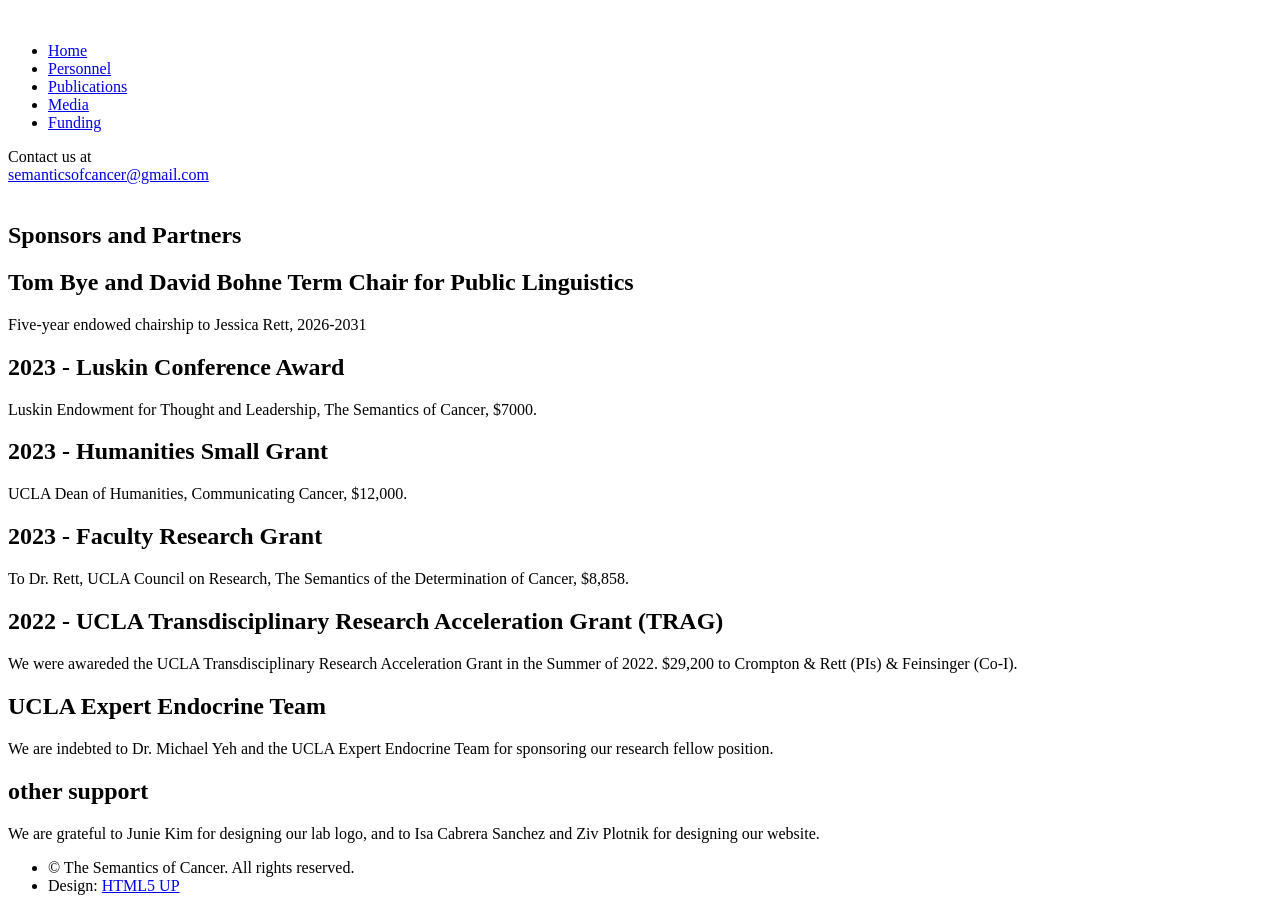
==== funding.html @ f83a702d "Add files via upload" ====
<!DOCTYPE HTML>
<!--
	Read Only by HTML5 UP
	html5up.net | @ajlkn
	Free for personal and commercial use under the CCA 3.0 license (html5up.net/license)
-->
<html>
	<head>
		<title>Semantics of Cancer</title>
		<meta charset="utf-8" />
		<meta name="viewport" content="width=device-width, initial-scale=1, user-scalable=no" />
		<link rel="stylesheet" href="assets/css/main.css" />
	</head>
	<body class="is-preload">

		<!-- Header -->
			<section id="header">
				<header>
					<span class="image avatar"><img src="images/logo.png" alt="" /></span>

				</header>
				<nav id="nav">
					<ul>
						<li><a href="index.html">Home</a></li>
<li><a href="personnel.html">Personnel</a></li>
<li><a href="subprojects.html">Publications</a></li>
<li><a href="media.html">Media</a></li>
<li><a href="funding.html">Funding</a></li>
					</ul>
				</nav>
<footer>
				Contact us at <br>
					<a class="button button-primary" href="mailto:semanticsofcancer@gmail.com">semanticsofcancer@gmail.com</a>
				</footer>
			</section>

		<!-- Wrapper -->
			<div id="wrapper">

				<!-- Main -->
					<div id="main">

						<!-- One -->
							<section id="one">
								<div class="image main" data-position="center">
									<img src="images/Banner.png" alt="" />
								</div>
								<div class="container">
									<header class="major">
										<h2>Sponsors and Partners</h2>

									</header>
<h1>Tom Bye and David Bohne Term Chair for Public Linguistics</h1>
<p>Five-year endowed chairship to Jessica Rett, 2026-2031</p>

<div class="content"><h1>2023 - Luskin Conference Award</h1>

<p>Luskin Endowment for Thought and Leadership, The Semantics of Cancer, $7000.</p>

<h1>2023 - Humanities Small Grant</h1>

<p>UCLA Dean of Humanities, Communicating Cancer, $12,000.</p>

<h1>2023 - Faculty Research Grant</h1>

<p>To Dr. Rett, UCLA Council on Research, The Semantics of the Determination of Cancer, $8,858.</p>

<h1>2022 - UCLA Transdisciplinary Research Acceleration Grant (TRAG)</h1>

<p>We were awareded the UCLA Transdisciplinary Research Acceleration Grant in the Summer of 2022. $29,200 to Crompton &amp; Rett (PIs) &amp; Feinsinger (Co-I).</p>

<h1>UCLA Expert Endocrine Team</h1>

<p>We are indebted to Dr. Michael Yeh and the UCLA Expert Endocrine Team for sponsoring our research fellow position.</p>

<h1>other support</h1>

<p>We are grateful to Junie Kim for designing our lab logo, and to Isa Cabrera Sanchez and Ziv Plotnik for designing our website.</p>
</div>
								</div>

							</section>


						<!-- Five -->
						<!--
							<section id="five">
								<div class="container">
									<h3>Elements</h3>

									<section>
										<h4>Text</h4>
										<p>This is <b>bold</b> and this is <strong>strong</strong>. This is <i>italic</i> and this is <em>emphasized</em>.
										This is <sup>superscript</sup> text and this is <sub>subscript</sub> text.
										This is <u>underlined</u> and this is code: <code>for (;;) { ... }</code>. Finally, <a href="#">this is a link</a>.</p>
										<hr />
										<header>
											<h4>Heading with a Subtitle</h4>
											<p>Lorem ipsum dolor sit amet nullam id egestas urna aliquam</p>
										</header>
										<p>Nunc lacinia ante nunc ac lobortis. Interdum adipiscing gravida odio porttitor sem non mi integer non faucibus ornare mi ut ante amet placerat aliquet. Volutpat eu sed ante lacinia sapien lorem accumsan varius montes viverra nibh in adipiscing blandit tempus accumsan.</p>
										<header>
											<h5>Heading with a Subtitle</h5>
											<p>Lorem ipsum dolor sit amet nullam id egestas urna aliquam</p>
										</header>
										<p>Nunc lacinia ante nunc ac lobortis. Interdum adipiscing gravida odio porttitor sem non mi integer non faucibus ornare mi ut ante amet placerat aliquet. Volutpat eu sed ante lacinia sapien lorem accumsan varius montes viverra nibh in adipiscing blandit tempus accumsan.</p>
										<hr />
										<h2>Heading Level 2</h2>
										<h3>Heading Level 3</h3>
										<h4>Heading Level 4</h4>
										<h5>Heading Level 5</h5>
										<h6>Heading Level 6</h6>
										<hr />
										<h5>Blockquote</h5>
										<blockquote>Fringilla nisl. Donec accumsan interdum nisi, quis tincidunt felis sagittis eget tempus euismod. Vestibulum ante ipsum primis in faucibus vestibulum. Blandit adipiscing eu felis iaculis volutpat ac adipiscing accumsan faucibus. Vestibulum ante ipsum primis in faucibus lorem ipsum dolor sit amet nullam adipiscing eu felis.</blockquote>
										<h5>Preformatted</h5>
										<pre><code>i = 0;

while (!deck.isInOrder()) {
    print 'Iteration ' + i;
    deck.shuffle();
    i++;
}

print 'It took ' + i + ' iterations to sort the deck.';</code></pre>
									</section>

									<section>
										<h4>Lists</h4>
										<div class="row">
											<div class="col-6 col-12-xsmall">
												<h5>Unordered</h5>
												<ul>
													<li>Dolor pulvinar etiam magna etiam.</li>
													<li>Sagittis adipiscing lorem eleifend.</li>
													<li>Felis enim feugiat dolore viverra.</li>
												</ul>
												<h5>Alternate</h5>
												<ul class="alt">
													<li>Dolor pulvinar etiam magna etiam.</li>
													<li>Sagittis adipiscing lorem eleifend.</li>
													<li>Felis enim feugiat dolore viverra.</li>
												</ul>
											</div>
											<div class="col-6 col-12-xsmall">
												<h5>Ordered</h5>
												<ol>
													<li>Dolor pulvinar etiam magna etiam.</li>
													<li>Etiam vel felis at lorem sed viverra.</li>
													<li>Felis enim feugiat dolore viverra.</li>
													<li>Dolor pulvinar etiam magna etiam.</li>
													<li>Etiam vel felis at lorem sed viverra.</li>
													<li>Felis enim feugiat dolore viverra.</li>
												</ol>
												<h5>Icons</h5>
												<ul class="icons">
													<li><a href="#" class="icon brands fa-twitter"><span class="label">Twitter</span></a></li>
													<li><a href="#" class="icon brands fa-facebook-f"><span class="label">Facebook</span></a></li>
													<li><a href="#" class="icon brands fa-instagram"><span class="label">Instagram</span></a></li>
													<li><a href="#" class="icon brands fa-github"><span class="label">Github</span></a></li>
													<li><a href="#" class="icon brands fa-dribbble"><span class="label">Dribbble</span></a></li>
													<li><a href="#" class="icon brands fa-tumblr"><span class="label">Tumblr</span></a></li>
												</ul>
											</div>
										</div>
										<h5>Actions</h5>
										<ul class="actions">
											<li><a href="#" class="button primary">Default</a></li>
											<li><a href="#" class="button">Default</a></li>
											<li><a href="#" class="button alt">Default</a></li>
										</ul>
										<ul class="actions small">
											<li><a href="#" class="button primary small">Small</a></li>
											<li><a href="#" class="button small">Small</a></li>
											<li><a href="#" class="button alt small">Small</a></li>
										</ul>
										<div class="row">
											<div class="col-3 col-6-medium col-12-xsmall">
												<ul class="actions stacked">
													<li><a href="#" class="button primary">Default</a></li>
													<li><a href="#" class="button">Default</a></li>
													<li><a href="#" class="button alt">Default</a></li>
												</ul>
											</div>
											<div class="col-3 col-6 col-12-xsmall">
												<ul class="actions stacked">
													<li><a href="#" class="button primary small">Small</a></li>
													<li><a href="#" class="button small">Small</a></li>
													<li><a href="#" class="button alt small">Small</a></li>
												</ul>
											</div>
											<div class="col-3 col-6-medium col-12-xsmall">
												<ul class="actions stacked">
													<li><a href="#" class="button primary fit">Default</a></li>
													<li><a href="#" class="button fit">Default</a></li>
													<li><a href="#" class="button alt fit">Default</a></li>
												</ul>
											</div>
											<div class="col-3 col-6-medium col-12-xsmall">
												<ul class="actions stacked">
													<li><a href="#" class="button primary small fit">Small</a></li>
													<li><a href="#" class="button small fit">Small</a></li>
													<li><a href="#" class="button alt small fit">Small</a></li>
												</ul>
											</div>
										</div>
									</section>

									<section>
										<h4>Table</h4>
										<h5>Default</h5>
										<div class="table-wrapper">
											<table>
												<thead>
													<tr>
														<th>Name</th>
														<th>Description</th>
														<th>Price</th>
													</tr>
												</thead>
												<tbody>
													<tr>
														<td>Item One</td>
														<td>Ante turpis integer aliquet porttitor.</td>
														<td>29.99</td>
													</tr>
													<tr>
														<td>Item Two</td>
														<td>Vis ac commodo adipiscing arcu aliquet.</td>
														<td>19.99</td>
													</tr>
													<tr>
														<td>Item Three</td>
														<td> Morbi faucibus arcu accumsan lorem.</td>
														<td>29.99</td>
													</tr>
													<tr>
														<td>Item Four</td>
														<td>Vitae integer tempus condimentum.</td>
														<td>19.99</td>
													</tr>
													<tr>
														<td>Item Five</td>
														<td>Ante turpis integer aliquet porttitor.</td>
														<td>29.99</td>
													</tr>
												</tbody>
												<tfoot>
													<tr>
														<td colspan="2"></td>
														<td>100.00</td>
													</tr>
												</tfoot>
											</table>
										</div>

										<h5>Alternate</h5>
										<div class="table-wrapper">
											<table class="alt">
												<thead>
													<tr>
														<th>Name</th>
														<th>Description</th>
														<th>Price</th>
													</tr>
												</thead>
												<tbody>
													<tr>
														<td>Item One</td>
														<td>Ante turpis integer aliquet porttitor.</td>
														<td>29.99</td>
													</tr>
													<tr>
														<td>Item Two</td>
														<td>Vis ac commodo adipiscing arcu aliquet.</td>
														<td>19.99</td>
													</tr>
													<tr>
														<td>Item Three</td>
														<td> Morbi faucibus arcu accumsan lorem.</td>
														<td>29.99</td>
													</tr>
													<tr>
														<td>Item Four</td>
														<td>Vitae integer tempus condimentum.</td>
														<td>19.99</td>
													</tr>
													<tr>
														<td>Item Five</td>
														<td>Ante turpis integer aliquet porttitor.</td>
														<td>29.99</td>
													</tr>
												</tbody>
												<tfoot>
													<tr>
														<td colspan="2"></td>
														<td>100.00</td>
													</tr>
												</tfoot>
											</table>
										</div>
									</section>

									<section>
										<h4>Buttons</h4>
										<ul class="actions">
											<li><a href="#" class="button primary">Primary</a></li>
											<li><a href="#" class="button">Default</a></li>
											<li><a href="#" class="button alt">Alternate</a></li>
										</ul>
										<ul class="actions">
											<li><a href="#" class="button primary large">Large</a></li>
											<li><a href="#" class="button">Default</a></li>
											<li><a href="#" class="button alt small">Small</a></li>
										</ul>
										<ul class="actions fit">
											<li><a href="#" class="button primary fit">Fit</a></li>
											<li><a href="#" class="button fit">Fit</a></li>
											<li><a href="#" class="button alt fit">Fit</a></li>
										</ul>
										<ul class="actions fit small">
											<li><a href="#" class="button primary fit small">Fit + Small</a></li>
											<li><a href="#" class="button fit small">Fit + Small</a></li>
											<li><a href="#" class="button alt fit small">Fit + Small</a></li>
										</ul>
										<ul class="actions">
											<li><a href="#" class="button primary icon solid fa-download">Icon</a></li>
											<li><a href="#" class="button icon solid fa-download">Icon</a></li>
											<li><a href="#" class="button alt icon solid fa-check">Icon</a></li>
										</ul>
										<ul class="actions">
											<li><span class="button primary disabled">Primary</span></li>
											<li><span class="button disabled">Default</span></li>
											<li><span class="button alt disabled">Alternate</span></li>
										</ul>
									</section>

									<section>
										<h4>Form</h4>
										<form method="post" action="#">
											<div class="row gtr-uniform">
												<div class="col-6 col-12-xsmall">
													<input type="text" name="demo-name" id="demo-name" value="" placeholder="Name" />
												</div>
												<div class="col-6 col-12-xsmall">
													<input type="email" name="demo-email" id="demo-email" value="" placeholder="Email" />
												</div>
												<div class="col-12">
													<select name="demo-category" id="demo-category">
														<option value="">- Category -</option>
														<option value="1">Manufacturing</option>
														<option value="1">Shipping</option>
														<option value="1">Administration</option>
														<option value="1">Human Resources</option>
													</select>
												</div>
												<div class="col-4 col-12-medium">
													<input type="radio" id="demo-priority-low" name="demo-priority" checked>
													<label for="demo-priority-low">Low Priority</label>
												</div>
												<div class="col-4 col-12-medium">
													<input type="radio" id="demo-priority-normal" name="demo-priority">
													<label for="demo-priority-normal">Normal Priority</label>
												</div>
												<div class="col-4 col-12-medium">
													<input type="radio" id="demo-priority-high" name="demo-priority">
													<label for="demo-priority-high">High Priority</label>
												</div>
												<div class="col-6 col-12-medium">
													<input type="checkbox" id="demo-copy" name="demo-copy">
													<label for="demo-copy">Email me a copy of this message</label>
												</div>
												<div class="col-6 col-12-medium">
													<input type="checkbox" id="demo-human" name="demo-human" checked>
													<label for="demo-human">I am a human and not a robot</label>
												</div>
												<div class="col-12">
													<textarea name="demo-message" id="demo-message" placeholder="Enter your message" rows="6"></textarea>
												</div>
												<div class="col-12">
													<ul class="actions">
														<li><input type="submit" value="Send Message" /></li>
														<li><input type="reset" value="Reset" class="alt" /></li>
													</ul>
												</div>
											</div>
										</form>
									</section>

									<section>
										<h4>Image</h4>
										<h5>Fit</h5>
										<span class="image fit"><img src="images/banner.jpg" alt="" /></span>
										<div class="box alt">
											<div class="row gtr-50 gtr-uniform">
												<div class="col-4"><span class="image fit"><img src="images/pic01.jpg" alt="" /></span></div>
												<div class="col-4"><span class="image fit"><img src="images/pic02.jpg" alt="" /></span></div>
												<div class="col-4"><span class="image fit"><img src="images/pic03.jpg" alt="" /></span></div>
												<div class="col-4"><span class="image fit"><img src="images/pic02.jpg" alt="" /></span></div>
												<div class="col-4"><span class="image fit"><img src="images/pic03.jpg" alt="" /></span></div>
												<div class="col-4"><span class="image fit"><img src="images/pic01.jpg" alt="" /></span></div>
												<div class="col-4"><span class="image fit"><img src="images/pic03.jpg" alt="" /></span></div>
												<div class="col-4"><span class="image fit"><img src="images/pic01.jpg" alt="" /></span></div>
												<div class="col-4"><span class="image fit"><img src="images/pic02.jpg" alt="" /></span></div>
											</div>
										</div>
										<h5>Left &amp; Right</h5>
										<p><span class="image left"><img src="images/avatar.jpg" alt="" /></span>Fringilla nisl. Donec accumsan interdum nisi, quis tincidunt felis sagittis eget. tempus euismod. Vestibulum ante ipsum primis in faucibus vestibulum. Blandit adipiscing eu felis iaculis volutpat ac adipiscing accumsan eu faucibus. Integer ac pellentesque praesent tincidunt felis sagittis eget. tempus euismod. Vestibulum ante ipsum primis in faucibus vestibulum. Blandit adipiscing eu felis iaculis volutpat ac adipiscing accumsan eu faucibus. Integer ac pellentesque praesent. Donec accumsan interdum nisi, quis tincidunt felis sagittis eget. tempus euismod. Vestibulum ante ipsum primis in faucibus vestibulum. Blandit adipiscing eu felis iaculis volutpat ac adipiscing accumsan eu faucibus. Integer ac pellentesque praesent tincidunt felis sagittis eget. tempus euismod. Vestibulum ante ipsum primis in faucibus vestibulum. Blandit adipiscing eu felis iaculis volutpat ac adipiscing accumsan eu faucibus. Integer ac pellentesque praesent.</p>
										<p><span class="image right"><img src="images/avatar.jpg" alt="" /></span>Fringilla nisl. Donec accumsan interdum nisi, quis tincidunt felis sagittis eget. tempus euismod. Vestibulum ante ipsum primis in faucibus vestibulum. Blandit adipiscing eu felis iaculis volutpat ac adipiscing accumsan eu faucibus. Integer ac pellentesque praesent tincidunt felis sagittis eget. tempus euismod. Vestibulum ante ipsum primis in faucibus vestibulum. Blandit adipiscing eu felis iaculis volutpat ac adipiscing accumsan eu faucibus. Integer ac pellentesque praesent. Donec accumsan interdum nisi, quis tincidunt felis sagittis eget. tempus euismod. Vestibulum ante ipsum primis in faucibus vestibulum. Blandit adipiscing eu felis iaculis volutpat ac adipiscing accumsan eu faucibus. Integer ac pellentesque praesent tincidunt felis sagittis eget. tempus euismod. Vestibulum ante ipsum primis in faucibus vestibulum. Blandit adipiscing eu felis iaculis volutpat ac adipiscing accumsan eu faucibus. Integer ac pellentesque praesent.</p>
									</section>

								</div>
							</section>
						-->

					</div>

				<!-- Footer -->
					<section id="footer">
						<div class="container">
							<ul class="copyright">
								<li>&copy; The Semantics of Cancer. All rights reserved.</li><li>Design: <a href="http://html5up.net">HTML5 UP</a></li>
							</ul>
						</div>
					</section>

			</div>

		<!-- Scripts -->
			<script src="assets/js/jquery.min.js"></script>
			<script src="assets/js/jquery.scrollex.min.js"></script>
			<script src="assets/js/jquery.scrolly.min.js"></script>
			<script src="assets/js/browser.min.js"></script>
			<script src="assets/js/breakpoints.min.js"></script>
			<script src="assets/js/util.js"></script>
			<script src="assets/js/main.js"></script>

	</body>
</html>
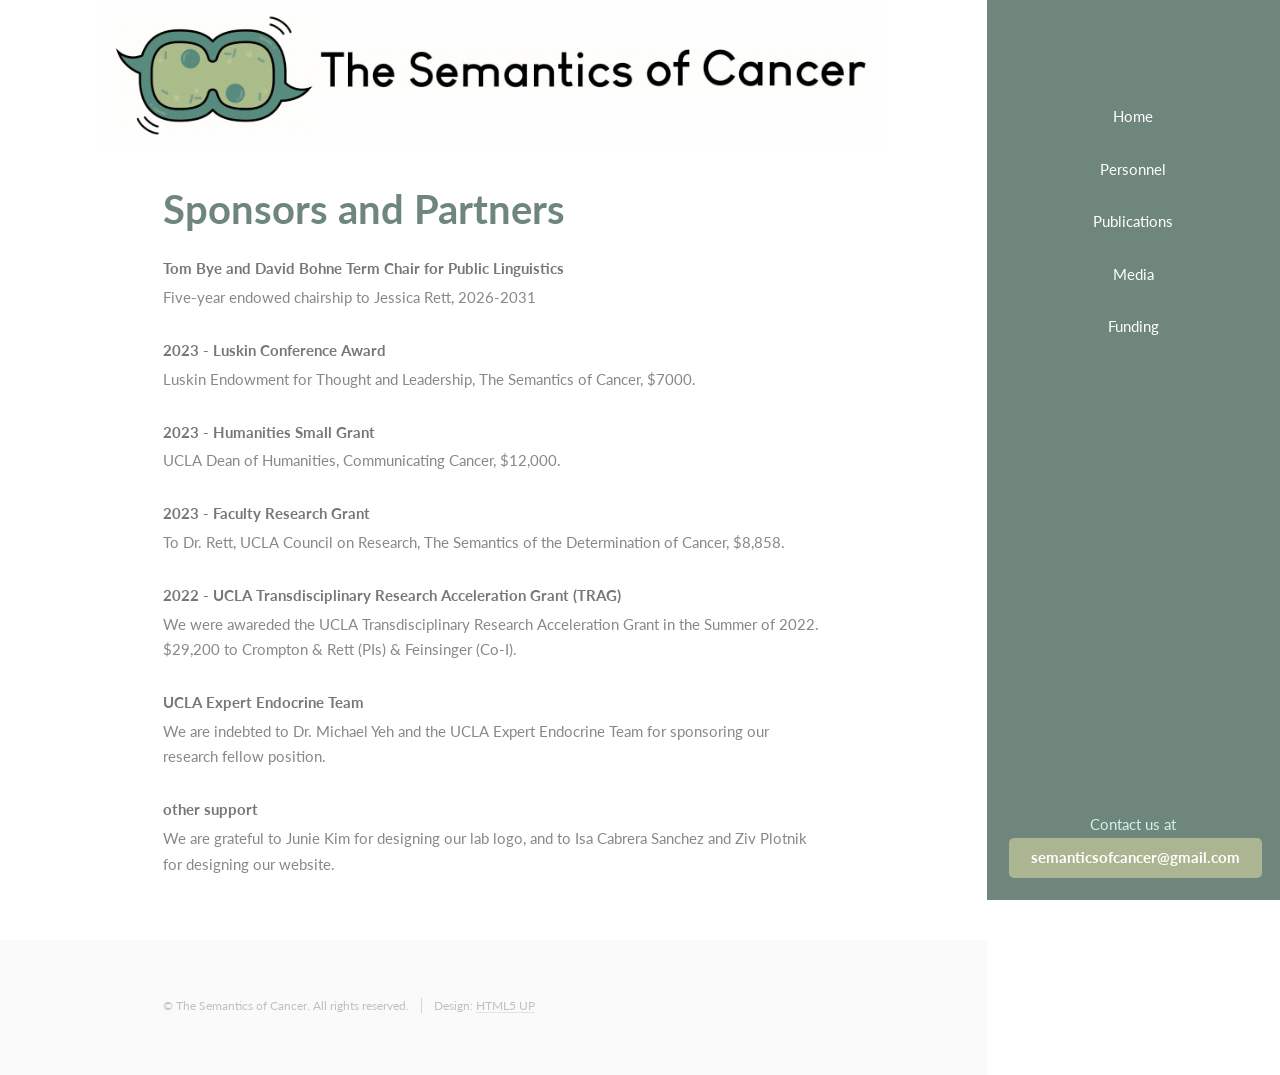
==== commit 91c541a7: "Add files via upload" ====
--- a/funding.html
+++ b/funding.html
@@ -23,7 +23,7 @@
 					<ul>
 						<li><a href="index.html">Home</a></li>
 <li><a href="personnel.html">Personnel</a></li>
-<li><a href="subprojects.html">Publications</a></li>
+<li><a href="publications.html">Publications</a></li>
 <li><a href="media.html">Media</a></li>
 <li><a href="funding.html">Funding</a></li>
 					</ul>
--- a/assets/css/main.css
+++ b/assets/css/main.css
@@ -0,0 +1,3468 @@
+@import url("fontawesome-all.min.css");
+@import url("https://fonts.googleapis.com/css?family=Lato:400,400italic,700,700italic|Source+Code+Pro:400");
+
+/*
+	Read Only by HTML5 UP
+	html5up.net | @ajlkn
+	Free for personal and commercial use under the CCA 3.0 license (html5up.net/license)
+*/
+
+html, body, div, span, applet, object,
+iframe, h1, h2, h3, h4, h5, h6, p, blockquote,
+pre, a, abbr, acronym, address, big, cite,
+code, del, dfn, em, img, ins, kbd, q, s, samp,
+small, strike, strong, sub, sup, tt, var, b,
+u, i, center, dl, dt, dd, ol, ul, li, fieldset,
+form, label, legend, table, caption, tbody,
+tfoot, thead, tr, th, td, article, aside,
+canvas, details, embed, figure, figcaption,
+footer, header, hgroup, menu, nav, output, ruby,
+section, summary, time, mark, audio, video {
+	margin: 0;
+	padding: 0;
+	border: 0;
+	font-size: 100%;
+	font: inherit;
+	vertical-align: baseline;}
+
+article, aside, details, figcaption, figure,
+footer, header, hgroup, menu, nav, section {
+	display: block;}
+
+body {
+	line-height: 1;
+}
+
+ol, ul {
+	list-style: none;
+}
+
+blockquote, q {
+	quotes: none;
+}
+
+	blockquote:before, blockquote:after, q:before, q:after {
+		content: '';
+		content: none;
+	}
+
+table {
+	border-collapse: collapse;
+	border-spacing: 0;
+}
+
+body {
+	-webkit-text-size-adjust: none;
+}
+
+mark {
+	background-color: transparent;
+	color: inherit;
+}
+
+input::-moz-focus-inner {
+	border: 0;
+	padding: 0;
+}
+
+input, select, textarea {
+	-moz-appearance: none;
+	-webkit-appearance: none;
+	-ms-appearance: none;
+	appearance: none;
+}
+
+/* Basic */
+
+	html {
+		box-sizing: border-box;
+	}
+
+	*, *:before, *:after {
+		box-sizing: inherit;
+	}
+
+	body {
+		background: #fff;
+	}
+
+		body.is-preload *, body.is-preload *:before, body.is-preload *:after {
+			-moz-animation: none !important;
+			-webkit-animation: none !important;
+			-ms-animation: none !important;
+			animation: none !important;
+			-moz-transition: none !important;
+			-webkit-transition: none !important;
+			-ms-transition: none !important;
+			transition: none !important;
+		}
+
+	body, input, select, textarea {
+		color: #888;
+		font-family: "Lato", sans-serif;
+		font-size: 16pt;
+		font-weight: 400;
+		line-height: 1.75em;
+	}
+
+	a {
+		-moz-transition: color 0.2s ease-in-out, border-color 0.2s ease-in-out;
+		-webkit-transition: color 0.2s ease-in-out, border-color 0.2s ease-in-out;
+		-ms-transition: color 0.2s ease-in-out, border-color 0.2s ease-in-out;
+		transition: color 0.2s ease-in-out, border-color 0.2s ease-in-out;
+		border-bottom: solid 1px #e4e4e4;
+		color: inherit;
+		text-decoration: none;
+	}
+
+		a:hover {
+			border-bottom-color: transparent;
+			color: #4acaa8 !important;
+		}
+
+	strong, b {
+		color: #777;
+		font-weight: 700;
+	}
+
+	em, i {
+		font-style: italic;
+	}
+
+	p {
+		margin: 0 0 2.25em 0;
+	}
+
+	h1, h2, h3, h4, h5, h6 {
+		color: #777;
+		font-weight: 700;
+		line-height: 1em;
+		margin: 0 0 0.5625em 0;
+	}
+
+		h1 a, h2 a, h3 a, h4 a, h5 a, h6 a {
+			border: 0;
+			color: inherit;
+			text-decoration: none;
+		}
+
+	h2 {
+		font-size: 2em;
+		line-height: 1.5em;
+	}
+
+	h3 {
+		font-size: 1.75em;
+		line-height: 1.5em;
+	}
+
+	h4 {
+		font-size: 1.25em;
+		line-height: 1.5em;
+	}
+
+	h5 {
+		font-size: 0.9em;
+		line-height: 1.5em;
+	}
+
+	h6 {
+		font-size: 0.7em;
+		line-height: 1.5em;
+	}
+
+	sub {
+		font-size: 0.8em;
+		position: relative;
+		top: 0.5em;
+	}
+
+	sup {
+		font-size: 0.8em;
+		position: relative;
+		top: -0.5em;
+	}
+
+	hr {
+		border: 0;
+		border-bottom: solid 2px #f4f4f4;
+		margin: 2.25em 0;
+	}
+
+		hr.major {
+			margin: 3.375em 0;
+		}
+
+	blockquote {
+		border-left: solid 8px #e4e4e4;
+		font-style: italic;
+		margin: 0 0 2.25em 0;
+		padding: 0.5em 0 0.5em 2em;
+	}
+
+	code {
+		background: #555;
+		border-radius: 5px;
+		color: #fff;
+		font-family: "Source Code Pro", monospace;
+		font-size: 0.9em;
+		margin: 0 0.25em;
+		padding: 0.25em 0.65em;
+	}
+
+	pre {
+		font-family: "Source Code Pro", monospace;
+		font-size: 0.9em;
+		margin: 0 0 2.25em 0;
+	}
+
+		pre code {
+			-webkit-overflow-scrolling: touch;
+			display: block;
+			line-height: 1.5em;
+			overflow-x: auto;
+			padding: 1em 1.5em;
+		}
+
+	.align-left {
+		text-align: left;
+	}
+
+	.align-center {
+		text-align: center;
+	}
+
+	.align-right {
+		text-align: right;
+	}
+
+/* Row */
+
+	.row {
+		display: flex;
+		flex-wrap: wrap;
+		box-sizing: border-box;
+		align-items: stretch;
+	}
+
+		.row > * {
+			box-sizing: border-box;
+		}
+
+		.row.gtr-uniform > * > :last-child {
+			margin-bottom: 0;
+		}
+
+		.row.aln-left {
+			justify-content: flex-start;
+		}
+
+		.row.aln-center {
+			justify-content: center;
+		}
+
+		.row.aln-right {
+			justify-content: flex-end;
+		}
+
+		.row.aln-top {
+			align-items: flex-start;
+		}
+
+		.row.aln-middle {
+			align-items: center;
+		}
+
+		.row.aln-bottom {
+			align-items: flex-end;
+		}
+
+		.row > .imp {
+			order: -1;
+		}
+
+		.row > .col-1 {
+			width: 8.33333%;
+		}
+
+		.row > .off-1 {
+			margin-left: 8.33333%;
+		}
+
+		.row > .col-2 {
+			width: 16.66667%;
+		}
+
+		.row > .off-2 {
+			margin-left: 16.66667%;
+		}
+
+		.row > .col-3 {
+			width: 25%;
+		}
+
+		.row > .off-3 {
+			margin-left: 25%;
+		}
+
+		.row > .col-4 {
+			width: 33.33333%;
+		}
+
+		.row > .off-4 {
+			margin-left: 33.33333%;
+		}
+
+		.row > .col-5 {
+			width: 41.66667%;
+		}
+
+		.row > .off-5 {
+			margin-left: 41.66667%;
+		}
+
+		.row > .col-6 {
+			width: 50%;
+		}
+
+		.row > .off-6 {
+			margin-left: 50%;
+		}
+
+		.row > .col-7 {
+			width: 58.33333%;
+		}
+
+		.row > .off-7 {
+			margin-left: 58.33333%;
+		}
+
+		.row > .col-8 {
+			width: 66.66667%;
+		}
+
+		.row > .off-8 {
+			margin-left: 66.66667%;
+		}
+
+		.row > .col-9 {
+			width: 75%;
+		}
+
+		.row > .off-9 {
+			margin-left: 75%;
+		}
+
+		.row > .col-10 {
+			width: 83.33333%;
+		}
+
+		.row > .off-10 {
+			margin-left: 83.33333%;
+		}
+
+		.row > .col-11 {
+			width: 91.66667%;
+		}
+
+		.row > .off-11 {
+			margin-left: 91.66667%;
+		}
+
+		.row > .col-12 {
+			width: 100%;
+		}
+
+		.row > .off-12 {
+			margin-left: 100%;
+		}
+
+		.row.gtr-0 {
+			margin-top: 0;
+			margin-left: 0em;
+		}
+
+			.row.gtr-0 > * {
+				padding: 0 0 0 0em;
+			}
+
+			.row.gtr-0.gtr-uniform {
+				margin-top: 0em;
+			}
+
+				.row.gtr-0.gtr-uniform > * {
+					padding-top: 0em;
+				}
+
+		.row.gtr-25 {
+			margin-top: 0;
+			margin-left: -0.5em;
+		}
+
+			.row.gtr-25 > * {
+				padding: 0 0 0 0.5em;
+			}
+
+			.row.gtr-25.gtr-uniform {
+				margin-top: -0.5em;
+			}
+
+				.row.gtr-25.gtr-uniform > * {
+					padding-top: 0.5em;
+				}
+
+		.row.gtr-50 {
+			margin-top: 0;
+			margin-left: -1em;
+		}
+
+			.row.gtr-50 > * {
+				padding: 0 0 0 1em;
+			}
+
+			.row.gtr-50.gtr-uniform {
+				margin-top: -1em;
+			}
+
+				.row.gtr-50.gtr-uniform > * {
+					padding-top: 1em;
+				}
+
+		.row {
+			margin-top: 0;
+			margin-left: -2em;
+		}
+
+			.row > * {
+				padding: 0 0 0 2em;
+			}
+
+			.row.gtr-uniform {
+				margin-top: -2em;
+			}
+
+				.row.gtr-uniform > * {
+					padding-top: 2em;
+				}
+
+		.row.gtr-150 {
+			margin-top: 0;
+			margin-left: -3em;
+		}
+
+			.row.gtr-150 > * {
+				padding: 0 0 0 3em;
+			}
+
+			.row.gtr-150.gtr-uniform {
+				margin-top: -3em;
+			}
+
+				.row.gtr-150.gtr-uniform > * {
+					padding-top: 3em;
+				}
+
+		.row.gtr-200 {
+			margin-top: 0;
+			margin-left: -4em;
+		}
+
+			.row.gtr-200 > * {
+				padding: 0 0 0 4em;
+			}
+
+			.row.gtr-200.gtr-uniform {
+				margin-top: -4em;
+			}
+
+				.row.gtr-200.gtr-uniform > * {
+					padding-top: 4em;
+				}
+
+		@media screen and (max-width: 1680px) {
+
+			.row {
+				display: flex;
+				flex-wrap: wrap;
+				box-sizing: border-box;
+				align-items: stretch;
+			}
+
+				.row > * {
+					box-sizing: border-box;
+				}
+
+				.row.gtr-uniform > * > :last-child {
+					margin-bottom: 0;
+				}
+
+				.row.aln-left {
+					justify-content: flex-start;
+				}
+
+				.row.aln-center {
+					justify-content: center;
+				}
+
+				.row.aln-right {
+					justify-content: flex-end;
+				}
+
+				.row.aln-top {
+					align-items: flex-start;
+				}
+
+				.row.aln-middle {
+					align-items: center;
+				}
+
+				.row.aln-bottom {
+					align-items: flex-end;
+				}
+
+				.row > .imp-xlarge {
+					order: -1;
+				}
+
+				.row > .col-1-xlarge {
+					width: 8.33333%;
+				}
+
+				.row > .off-1-xlarge {
+					margin-left: 8.33333%;
+				}
+
+				.row > .col-2-xlarge {
+					width: 16.66667%;
+				}
+
+				.row > .off-2-xlarge {
+					margin-left: 16.66667%;
+				}
+
+				.row > .col-3-xlarge {
+					width: 25%;
+				}
+
+				.row > .off-3-xlarge {
+					margin-left: 25%;
+				}
+
+				.row > .col-4-xlarge {
+					width: 33.33333%;
+				}
+
+				.row > .off-4-xlarge {
+					margin-left: 33.33333%;
+				}
+
+				.row > .col-5-xlarge {
+					width: 41.66667%;
+				}
+
+				.row > .off-5-xlarge {
+					margin-left: 41.66667%;
+				}
+
+				.row > .col-6-xlarge {
+					width: 50%;
+				}
+
+				.row > .off-6-xlarge {
+					margin-left: 50%;
+				}
+
+				.row > .col-7-xlarge {
+					width: 58.33333%;
+				}
+
+				.row > .off-7-xlarge {
+					margin-left: 58.33333%;
+				}
+
+				.row > .col-8-xlarge {
+					width: 66.66667%;
+				}
+
+				.row > .off-8-xlarge {
+					margin-left: 66.66667%;
+				}
+
+				.row > .col-9-xlarge {
+					width: 75%;
+				}
+
+				.row > .off-9-xlarge {
+					margin-left: 75%;
+				}
+
+				.row > .col-10-xlarge {
+					width: 83.33333%;
+				}
+
+				.row > .off-10-xlarge {
+					margin-left: 83.33333%;
+				}
+
+				.row > .col-11-xlarge {
+					width: 91.66667%;
+				}
+
+				.row > .off-11-xlarge {
+					margin-left: 91.66667%;
+				}
+
+				.row > .col-12-xlarge {
+					width: 100%;
+				}
+
+				.row > .off-12-xlarge {
+					margin-left: 100%;
+				}
+
+				.row.gtr-0 {
+					margin-top: 0;
+					margin-left: 0em;
+				}
+
+					.row.gtr-0 > * {
+						padding: 0 0 0 0em;
+					}
+
+					.row.gtr-0.gtr-uniform {
+						margin-top: 0em;
+					}
+
+						.row.gtr-0.gtr-uniform > * {
+							padding-top: 0em;
+						}
+
+				.row.gtr-25 {
+					margin-top: 0;
+					margin-left: -0.5em;
+				}
+
+					.row.gtr-25 > * {
+						padding: 0 0 0 0.5em;
+					}
+
+					.row.gtr-25.gtr-uniform {
+						margin-top: -0.5em;
+					}
+
+						.row.gtr-25.gtr-uniform > * {
+							padding-top: 0.5em;
+						}
+
+				.row.gtr-50 {
+					margin-top: 0;
+					margin-left: -1em;
+				}
+
+					.row.gtr-50 > * {
+						padding: 0 0 0 1em;
+					}
+
+					.row.gtr-50.gtr-uniform {
+						margin-top: -1em;
+					}
+
+						.row.gtr-50.gtr-uniform > * {
+							padding-top: 1em;
+						}
+
+				.row {
+					margin-top: 0;
+					margin-left: -2em;
+				}
+
+					.row > * {
+						padding: 0 0 0 2em;
+					}
+
+					.row.gtr-uniform {
+						margin-top: -2em;
+					}
+
+						.row.gtr-uniform > * {
+							padding-top: 2em;
+						}
+
+				.row.gtr-150 {
+					margin-top: 0;
+					margin-left: -3em;
+				}
+
+					.row.gtr-150 > * {
+						padding: 0 0 0 3em;
+					}
+
+					.row.gtr-150.gtr-uniform {
+						margin-top: -3em;
+					}
+
+						.row.gtr-150.gtr-uniform > * {
+							padding-top: 3em;
+						}
+
+				.row.gtr-200 {
+					margin-top: 0;
+					margin-left: -4em;
+				}
+
+					.row.gtr-200 > * {
+						padding: 0 0 0 4em;
+					}
+
+					.row.gtr-200.gtr-uniform {
+						margin-top: -4em;
+					}
+
+						.row.gtr-200.gtr-uniform > * {
+							padding-top: 4em;
+						}
+
+		}
+
+		@media screen and (max-width: 1280px) {
+
+			.row {
+				display: flex;
+				flex-wrap: wrap;
+				box-sizing: border-box;
+				align-items: stretch;
+			}
+
+				.row > * {
+					box-sizing: border-box;
+				}
+
+				.row.gtr-uniform > * > :last-child {
+					margin-bottom: 0;
+				}
+
+				.row.aln-left {
+					justify-content: flex-start;
+				}
+
+				.row.aln-center {
+					justify-content: center;
+				}
+
+				.row.aln-right {
+					justify-content: flex-end;
+				}
+
+				.row.aln-top {
+					align-items: flex-start;
+				}
+
+				.row.aln-middle {
+					align-items: center;
+				}
+
+				.row.aln-bottom {
+					align-items: flex-end;
+				}
+
+				.row > .imp-large {
+					order: -1;
+				}
+
+				.row > .col-1-large {
+					width: 8.33333%;
+				}
+
+				.row > .off-1-large {
+					margin-left: 8.33333%;
+				}
+
+				.row > .col-2-large {
+					width: 16.66667%;
+				}
+
+				.row > .off-2-large {
+					margin-left: 16.66667%;
+				}
+
+				.row > .col-3-large {
+					width: 25%;
+				}
+
+				.row > .off-3-large {
+					margin-left: 25%;
+				}
+
+				.row > .col-4-large {
+					width: 33.33333%;
+				}
+
+				.row > .off-4-large {
+					margin-left: 33.33333%;
+				}
+
+				.row > .col-5-large {
+					width: 41.66667%;
+				}
+
+				.row > .off-5-large {
+					margin-left: 41.66667%;
+				}
+
+				.row > .col-6-large {
+					width: 50%;
+				}
+
+				.row > .off-6-large {
+					margin-left: 50%;
+				}
+
+				.row > .col-7-large {
+					width: 58.33333%;
+				}
+
+				.row > .off-7-large {
+					margin-left: 58.33333%;
+				}
+
+				.row > .col-8-large {
+					width: 66.66667%;
+				}
+
+				.row > .off-8-large {
+					margin-left: 66.66667%;
+				}
+
+				.row > .col-9-large {
+					width: 75%;
+				}
+
+				.row > .off-9-large {
+					margin-left: 75%;
+				}
+
+				.row > .col-10-large {
+					width: 83.33333%;
+				}
+
+				.row > .off-10-large {
+					margin-left: 83.33333%;
+				}
+
+				.row > .col-11-large {
+					width: 91.66667%;
+				}
+
+				.row > .off-11-large {
+					margin-left: 91.66667%;
+				}
+
+				.row > .col-12-large {
+					width: 100%;
+				}
+
+				.row > .off-12-large {
+					margin-left: 100%;
+				}
+
+				.row.gtr-0 {
+					margin-top: 0;
+					margin-left: 0em;
+				}
+
+					.row.gtr-0 > * {
+						padding: 0 0 0 0em;
+					}
+
+					.row.gtr-0.gtr-uniform {
+						margin-top: 0em;
+					}
+
+						.row.gtr-0.gtr-uniform > * {
+							padding-top: 0em;
+						}
+
+				.row.gtr-25 {
+					margin-top: 0;
+					margin-left: -0.375em;
+				}
+
+					.row.gtr-25 > * {
+						padding: 0 0 0 0.375em;
+					}
+
+					.row.gtr-25.gtr-uniform {
+						margin-top: -0.375em;
+					}
+
+						.row.gtr-25.gtr-uniform > * {
+							padding-top: 0.375em;
+						}
+
+				.row.gtr-50 {
+					margin-top: 0;
+					margin-left: -0.75em;
+				}
+
+					.row.gtr-50 > * {
+						padding: 0 0 0 0.75em;
+					}
+
+					.row.gtr-50.gtr-uniform {
+						margin-top: -0.75em;
+					}
+
+						.row.gtr-50.gtr-uniform > * {
+							padding-top: 0.75em;
+						}
+
+				.row {
+					margin-top: 0;
+					margin-left: -1.5em;
+				}
+
+					.row > * {
+						padding: 0 0 0 1.5em;
+					}
+
+					.row.gtr-uniform {
+						margin-top: -1.5em;
+					}
+
+						.row.gtr-uniform > * {
+							padding-top: 1.5em;
+						}
+
+				.row.gtr-150 {
+					margin-top: 0;
+					margin-left: -2.25em;
+				}
+
+					.row.gtr-150 > * {
+						padding: 0 0 0 2.25em;
+					}
+
+					.row.gtr-150.gtr-uniform {
+						margin-top: -2.25em;
+					}
+
+						.row.gtr-150.gtr-uniform > * {
+							padding-top: 2.25em;
+						}
+
+				.row.gtr-200 {
+					margin-top: 0;
+					margin-left: -3em;
+				}
+
+					.row.gtr-200 > * {
+						padding: 0 0 0 3em;
+					}
+
+					.row.gtr-200.gtr-uniform {
+						margin-top: -3em;
+					}
+
+						.row.gtr-200.gtr-uniform > * {
+							padding-top: 3em;
+						}
+
+		}
+
+		@media screen and (max-width: 1024px) {
+
+			.row {
+				display: flex;
+				flex-wrap: wrap;
+				box-sizing: border-box;
+				align-items: stretch;
+			}
+
+				.row > * {
+					box-sizing: border-box;
+				}
+
+				.row.gtr-uniform > * > :last-child {
+					margin-bottom: 0;
+				}
+
+				.row.aln-left {
+					justify-content: flex-start;
+				}
+
+				.row.aln-center {
+					justify-content: center;
+				}
+
+				.row.aln-right {
+					justify-content: flex-end;
+				}
+
+				.row.aln-top {
+					align-items: flex-start;
+				}
+
+				.row.aln-middle {
+					align-items: center;
+				}
+
+				.row.aln-bottom {
+					align-items: flex-end;
+				}
+
+				.row > .imp-medium {
+					order: -1;
+				}
+
+				.row > .col-1-medium {
+					width: 8.33333%;
+				}
+
+				.row > .off-1-medium {
+					margin-left: 8.33333%;
+				}
+
+				.row > .col-2-medium {
+					width: 16.66667%;
+				}
+
+				.row > .off-2-medium {
+					margin-left: 16.66667%;
+				}
+
+				.row > .col-3-medium {
+					width: 25%;
+				}
+
+				.row > .off-3-medium {
+					margin-left: 25%;
+				}
+
+				.row > .col-4-medium {
+					width: 33.33333%;
+				}
+
+				.row > .off-4-medium {
+					margin-left: 33.33333%;
+				}
+
+				.row > .col-5-medium {
+					width: 41.66667%;
+				}
+
+				.row > .off-5-medium {
+					margin-left: 41.66667%;
+				}
+
+				.row > .col-6-medium {
+					width: 50%;
+				}
+
+				.row > .off-6-medium {
+					margin-left: 50%;
+				}
+
+				.row > .col-7-medium {
+					width: 58.33333%;
+				}
+
+				.row > .off-7-medium {
+					margin-left: 58.33333%;
+				}
+
+				.row > .col-8-medium {
+					width: 66.66667%;
+				}
+
+				.row > .off-8-medium {
+					margin-left: 66.66667%;
+				}
+
+				.row > .col-9-medium {
+					width: 75%;
+				}
+
+				.row > .off-9-medium {
+					margin-left: 75%;
+				}
+
+				.row > .col-10-medium {
+					width: 83.33333%;
+				}
+
+				.row > .off-10-medium {
+					margin-left: 83.33333%;
+				}
+
+				.row > .col-11-medium {
+					width: 91.66667%;
+				}
+
+				.row > .off-11-medium {
+					margin-left: 91.66667%;
+				}
+
+				.row > .col-12-medium {
+					width: 100%;
+				}
+
+				.row > .off-12-medium {
+					margin-left: 100%;
+				}
+
+				.row.gtr-0 {
+					margin-top: 0;
+					margin-left: 0em;
+				}
+
+					.row.gtr-0 > * {
+						padding: 0 0 0 0em;
+					}
+
+					.row.gtr-0.gtr-uniform {
+						margin-top: 0em;
+					}
+
+						.row.gtr-0.gtr-uniform > * {
+							padding-top: 0em;
+						}
+
+				.row.gtr-25 {
+					margin-top: 0;
+					margin-left: -0.375em;
+				}
+
+					.row.gtr-25 > * {
+						padding: 0 0 0 0.375em;
+					}
+
+					.row.gtr-25.gtr-uniform {
+						margin-top: -0.375em;
+					}
+
+						.row.gtr-25.gtr-uniform > * {
+							padding-top: 0.375em;
+						}
+
+				.row.gtr-50 {
+					margin-top: 0;
+					margin-left: -0.75em;
+				}
+
+					.row.gtr-50 > * {
+						padding: 0 0 0 0.75em;
+					}
+
+					.row.gtr-50.gtr-uniform {
+						margin-top: -0.75em;
+					}
+
+						.row.gtr-50.gtr-uniform > * {
+							padding-top: 0.75em;
+						}
+
+				.row {
+					margin-top: 0;
+					margin-left: -1.5em;
+				}
+
+					.row > * {
+						padding: 0 0 0 1.5em;
+					}
+
+					.row.gtr-uniform {
+						margin-top: -1.5em;
+					}
+
+						.row.gtr-uniform > * {
+							padding-top: 1.5em;
+						}
+
+				.row.gtr-150 {
+					margin-top: 0;
+					margin-left: -2.25em;
+				}
+
+					.row.gtr-150 > * {
+						padding: 0 0 0 2.25em;
+					}
+
+					.row.gtr-150.gtr-uniform {
+						margin-top: -2.25em;
+					}
+
+						.row.gtr-150.gtr-uniform > * {
+							padding-top: 2.25em;
+						}
+
+				.row.gtr-200 {
+					margin-top: 0;
+					margin-left: -3em;
+				}
+
+					.row.gtr-200 > * {
+						padding: 0 0 0 3em;
+					}
+
+					.row.gtr-200.gtr-uniform {
+						margin-top: -3em;
+					}
+
+						.row.gtr-200.gtr-uniform > * {
+							padding-top: 3em;
+						}
+
+		}
+
+		@media screen and (max-width: 736px) {
+
+			.row {
+				display: flex;
+				flex-wrap: wrap;
+				box-sizing: border-box;
+				align-items: stretch;
+			}
+
+				.row > * {
+					box-sizing: border-box;
+				}
+
+				.row.gtr-uniform > * > :last-child {
+					margin-bottom: 0;
+				}
+
+				.row.aln-left {
+					justify-content: flex-start;
+				}
+
+				.row.aln-center {
+					justify-content: center;
+				}
+
+				.row.aln-right {
+					justify-content: flex-end;
+				}
+
+				.row.aln-top {
+					align-items: flex-start;
+				}
+
+				.row.aln-middle {
+					align-items: center;
+				}
+
+				.row.aln-bottom {
+					align-items: flex-end;
+				}
+
+				.row > .imp-small {
+					order: -1;
+				}
+
+				.row > .col-1-small {
+					width: 8.33333%;
+				}
+
+				.row > .off-1-small {
+					margin-left: 8.33333%;
+				}
+
+				.row > .col-2-small {
+					width: 16.66667%;
+				}
+
+				.row > .off-2-small {
+					margin-left: 16.66667%;
+				}
+
+				.row > .col-3-small {
+					width: 25%;
+				}
+
+				.row > .off-3-small {
+					margin-left: 25%;
+				}
+
+				.row > .col-4-small {
+					width: 33.33333%;
+				}
+
+				.row > .off-4-small {
+					margin-left: 33.33333%;
+				}
+
+				.row > .col-5-small {
+					width: 41.66667%;
+				}
+
+				.row > .off-5-small {
+					margin-left: 41.66667%;
+				}
+
+				.row > .col-6-small {
+					width: 50%;
+				}
+
+				.row > .off-6-small {
+					margin-left: 50%;
+				}
+
+				.row > .col-7-small {
+					width: 58.33333%;
+				}
+
+				.row > .off-7-small {
+					margin-left: 58.33333%;
+				}
+
+				.row > .col-8-small {
+					width: 66.66667%;
+				}
+
+				.row > .off-8-small {
+					margin-left: 66.66667%;
+				}
+
+				.row > .col-9-small {
+					width: 75%;
+				}
+
+				.row > .off-9-small {
+					margin-left: 75%;
+				}
+
+				.row > .col-10-small {
+					width: 83.33333%;
+				}
+
+				.row > .off-10-small {
+					margin-left: 83.33333%;
+				}
+
+				.row > .col-11-small {
+					width: 91.66667%;
+				}
+
+				.row > .off-11-small {
+					margin-left: 91.66667%;
+				}
+
+				.row > .col-12-small {
+					width: 100%;
+				}
+
+				.row > .off-12-small {
+					margin-left: 100%;
+				}
+
+				.row.gtr-0 {
+					margin-top: 0;
+					margin-left: 0em;
+				}
+
+					.row.gtr-0 > * {
+						padding: 0 0 0 0em;
+					}
+
+					.row.gtr-0.gtr-uniform {
+						margin-top: 0em;
+					}
+
+						.row.gtr-0.gtr-uniform > * {
+							padding-top: 0em;
+						}
+
+				.row.gtr-25 {
+					margin-top: 0;
+					margin-left: -0.3125em;
+				}
+
+					.row.gtr-25 > * {
+						padding: 0 0 0 0.3125em;
+					}
+
+					.row.gtr-25.gtr-uniform {
+						margin-top: -0.3125em;
+					}
+
+						.row.gtr-25.gtr-uniform > * {
+							padding-top: 0.3125em;
+						}
+
+				.row.gtr-50 {
+					margin-top: 0;
+					margin-left: -0.625em;
+				}
+
+					.row.gtr-50 > * {
+						padding: 0 0 0 0.625em;
+					}
+
+					.row.gtr-50.gtr-uniform {
+						margin-top: -0.625em;
+					}
+
+						.row.gtr-50.gtr-uniform > * {
+							padding-top: 0.625em;
+						}
+
+				.row {
+					margin-top: 0;
+					margin-left: -1.25em;
+				}
+
+					.row > * {
+						padding: 0 0 0 1.25em;
+					}
+
+					.row.gtr-uniform {
+						margin-top: -1.25em;
+					}
+
+						.row.gtr-uniform > * {
+							padding-top: 1.25em;
+						}
+
+				.row.gtr-150 {
+					margin-top: 0;
+					margin-left: -1.875em;
+				}
+
+					.row.gtr-150 > * {
+						padding: 0 0 0 1.875em;
+					}
+
+					.row.gtr-150.gtr-uniform {
+						margin-top: -1.875em;
+					}
+
+						.row.gtr-150.gtr-uniform > * {
+							padding-top: 1.875em;
+						}
+
+				.row.gtr-200 {
+					margin-top: 0;
+					margin-left: -2.5em;
+				}
+
+					.row.gtr-200 > * {
+						padding: 0 0 0 2.5em;
+					}
+
+					.row.gtr-200.gtr-uniform {
+						margin-top: -2.5em;
+					}
+
+						.row.gtr-200.gtr-uniform > * {
+							padding-top: 2.5em;
+						}
+
+		}
+
+		@media screen and (max-width: 480px) {
+
+			.row {
+				display: flex;
+				flex-wrap: wrap;
+				box-sizing: border-box;
+				align-items: stretch;
+			}
+
+				.row > * {
+					box-sizing: border-box;
+				}
+
+				.row.gtr-uniform > * > :last-child {
+					margin-bottom: 0;
+				}
+
+				.row.aln-left {
+					justify-content: flex-start;
+				}
+
+				.row.aln-center {
+					justify-content: center;
+				}
+
+				.row.aln-right {
+					justify-content: flex-end;
+				}
+
+				.row.aln-top {
+					align-items: flex-start;
+				}
+
+				.row.aln-middle {
+					align-items: center;
+				}
+
+				.row.aln-bottom {
+					align-items: flex-end;
+				}
+
+				.row > .imp-xsmall {
+					order: -1;
+				}
+
+				.row > .col-1-xsmall {
+					width: 8.33333%;
+				}
+
+				.row > .off-1-xsmall {
+					margin-left: 8.33333%;
+				}
+
+				.row > .col-2-xsmall {
+					width: 16.66667%;
+				}
+
+				.row > .off-2-xsmall {
+					margin-left: 16.66667%;
+				}
+
+				.row > .col-3-xsmall {
+					width: 25%;
+				}
+
+				.row > .off-3-xsmall {
+					margin-left: 25%;
+				}
+
+				.row > .col-4-xsmall {
+					width: 33.33333%;
+				}
+
+				.row > .off-4-xsmall {
+					margin-left: 33.33333%;
+				}
+
+				.row > .col-5-xsmall {
+					width: 41.66667%;
+				}
+
+				.row > .off-5-xsmall {
+					margin-left: 41.66667%;
+				}
+
+				.row > .col-6-xsmall {
+					width: 50%;
+				}
+
+				.row > .off-6-xsmall {
+					margin-left: 50%;
+				}
+
+				.row > .col-7-xsmall {
+					width: 58.33333%;
+				}
+
+				.row > .off-7-xsmall {
+					margin-left: 58.33333%;
+				}
+
+				.row > .col-8-xsmall {
+					width: 66.66667%;
+				}
+
+				.row > .off-8-xsmall {
+					margin-left: 66.66667%;
+				}
+
+				.row > .col-9-xsmall {
+					width: 75%;
+				}
+
+				.row > .off-9-xsmall {
+					margin-left: 75%;
+				}
+
+				.row > .col-10-xsmall {
+					width: 83.33333%;
+				}
+
+				.row > .off-10-xsmall {
+					margin-left: 83.33333%;
+				}
+
+				.row > .col-11-xsmall {
+					width: 91.66667%;
+				}
+
+				.row > .off-11-xsmall {
+					margin-left: 91.66667%;
+				}
+
+				.row > .col-12-xsmall {
+					width: 100%;
+				}
+
+				.row > .off-12-xsmall {
+					margin-left: 100%;
+				}
+
+				.row.gtr-0 {
+					margin-top: 0;
+					margin-left: 0em;
+				}
+
+					.row.gtr-0 > * {
+						padding: 0 0 0 0em;
+					}
+
+					.row.gtr-0.gtr-uniform {
+						margin-top: 0em;
+					}
+
+						.row.gtr-0.gtr-uniform > * {
+							padding-top: 0em;
+						}
+
+				.row.gtr-25 {
+					margin-top: 0;
+					margin-left: -0.3125em;
+				}
+
+					.row.gtr-25 > * {
+						padding: 0 0 0 0.3125em;
+					}
+
+					.row.gtr-25.gtr-uniform {
+						margin-top: -0.3125em;
+					}
+
+						.row.gtr-25.gtr-uniform > * {
+							padding-top: 0.3125em;
+						}
+
+				.row.gtr-50 {
+					margin-top: 0;
+					margin-left: -0.625em;
+				}
+
+					.row.gtr-50 > * {
+						padding: 0 0 0 0.625em;
+					}
+
+					.row.gtr-50.gtr-uniform {
+						margin-top: -0.625em;
+					}
+
+						.row.gtr-50.gtr-uniform > * {
+							padding-top: 0.625em;
+						}
+
+				.row {
+					margin-top: 0;
+					margin-left: -1.25em;
+				}
+
+					.row > * {
+						padding: 0 0 0 1.25em;
+					}
+
+					.row.gtr-uniform {
+						margin-top: -1.25em;
+					}
+
+						.row.gtr-uniform > * {
+							padding-top: 1.25em;
+						}
+
+				.row.gtr-150 {
+					margin-top: 0;
+					margin-left: -1.875em;
+				}
+
+					.row.gtr-150 > * {
+						padding: 0 0 0 1.875em;
+					}
+
+					.row.gtr-150.gtr-uniform {
+						margin-top: -1.875em;
+					}
+
+						.row.gtr-150.gtr-uniform > * {
+							padding-top: 1.875em;
+						}
+
+				.row.gtr-200 {
+					margin-top: 0;
+					margin-left: -2.5em;
+				}
+
+					.row.gtr-200 > * {
+						padding: 0 0 0 2.5em;
+					}
+
+					.row.gtr-200.gtr-uniform {
+						margin-top: -2.5em;
+					}
+
+						.row.gtr-200.gtr-uniform > * {
+							padding-top: 2.5em;
+						}
+
+		}
+
+/* Container */
+
+	.container {
+		margin: 0 auto;
+		max-width: calc(100% - 4.5em);
+		width: 45em;
+	}
+
+		.container.xsmall {
+			width: 11.25em;
+		}
+
+		.container.small {
+			width: 22.5em;
+		}
+
+		.container.medium {
+			width: 33.75em;
+		}
+
+		.container.large {
+			width: 56.25em;
+		}
+
+		.container.xlarge {
+			width: 67.5em;
+		}
+
+		.container.max {
+			width: 100%;
+		}
+
+		@media screen and (max-width: 1024px) {
+
+			.container {
+				width: 100% !important;
+			}
+
+		}
+
+		@media screen and (max-width: 480px) {
+
+			.container {
+				max-width: calc(100% - 3.375em);
+			}
+
+		}
+
+/* Section/Article */
+
+	section.special, article.special {
+		text-align: center;
+	}
+
+	header p {
+		color: #aaa;
+		position: relative;
+		margin: 0 0 1.6875em 0;
+	}
+
+	header h2 + p {
+		font-size: 1.25em;
+		margin-top: -0.5em;
+		line-height: 1.5em;
+	}
+
+	header h3 + p {
+		font-size: 1.1em;
+		margin-top: -0.35em;
+		line-height: 1.5em;
+	}
+
+	header h4 + p,
+	header h5 + p,
+	header h6 + p {
+		font-size: 0.9em;
+		margin-top: -0.25em;
+		line-height: 1.5em;
+	}
+/* The color for the big text*/
+	header.major h2 {
+		color: #6e867c;
+		font-size: 2.75em;
+	}
+
+		header.major h2 + p {
+			color: #777;
+			font-size: 1.75em;
+			font-weight: 700;
+			margin-top: -0.75em;
+		}
+
+/* Form */
+
+	form {
+		margin: 0 0 2.25em 0;
+	}
+
+	label {
+		color: #777;
+		display: block;
+		font-size: 0.9em;
+		font-weight: 700;
+		margin: 0 0 1.125em 0;
+	}
+
+	input::-moz-focus-inner {
+		border: 0;
+		padding: 0;
+	}
+
+	input[type="text"],
+	input[type="password"],
+	input[type="email"],
+	select,
+	textarea {
+		-moz-appearance: none;
+		-webkit-appearance: none;
+		-ms-appearance: none;
+		appearance: none;
+		border-radius: 5px;
+		border: none;
+		border: solid 2px #e4e4e4;
+		color: inherit;
+		display: block;
+		outline: 0;
+		padding: 0 1em;
+		text-decoration: none;
+		width: 100%;
+	}
+
+		input[type="text"]:invalid,
+		input[type="password"]:invalid,
+		input[type="email"]:invalid,
+		select:invalid,
+		textarea:invalid {
+			box-shadow: none;
+		}
+
+		input[type="text"]:focus,
+		input[type="password"]:focus,
+		input[type="email"]:focus,
+		select:focus,
+		textarea:focus {
+			border-color: #4acaa8;
+		}
+
+	select {
+		background-image: url("data:image/svg+xml;charset=utf8,%3Csvg xmlns='http://www.w3.org/2000/svg' width='40' height='40' preserveAspectRatio='none' viewBox='0 0 40 40'%3E%3Cpath d='M9.4,12.3l10.4,10.4l10.4-10.4c0.2-0.2,0.5-0.4,0.9-0.4c0.3,0,0.6,0.1,0.9,0.4l3.3,3.3c0.2,0.2,0.4,0.5,0.4,0.9 c0,0.4-0.1,0.6-0.4,0.9L20.7,31.9c-0.2,0.2-0.5,0.4-0.9,0.4c-0.3,0-0.6-0.1-0.9-0.4L4.3,17.3c-0.2-0.2-0.4-0.5-0.4-0.9 c0-0.4,0.1-0.6,0.4-0.9l3.3-3.3c0.2-0.2,0.5-0.4,0.9-0.4S9.1,12.1,9.4,12.3z' fill='%23e4e4e4' /%3E%3C/svg%3E");
+		background-size: 1.25em;
+		background-repeat: no-repeat;
+		background-position: calc(100% - 1em) center;
+		height: 2.75em;
+		padding-right: 2.75em;
+		text-overflow: ellipsis;
+	}
+
+		select option {
+			color: #777;
+			background: #fff;
+		}
+
+		select:focus::-ms-value {
+			background-color: transparent;
+		}
+
+		select::-ms-expand {
+			display: none;
+		}
+
+	input[type="text"],
+	input[type="password"],
+	input[type="email"],
+	select {
+		height: 2.75em;
+	}
+
+	textarea {
+		padding: 0.75em 1em;
+	}
+
+	input[type="checkbox"],
+	input[type="radio"] {
+		-moz-appearance: none;
+		-webkit-appearance: none;
+		-ms-appearance: none;
+		appearance: none;
+		display: block;
+		float: left;
+		margin-right: -2em;
+		opacity: 0;
+		width: 1em;
+		z-index: -1;
+	}
+
+		input[type="checkbox"] + label,
+		input[type="radio"] + label {
+			text-decoration: none;
+			color: #888;
+			cursor: pointer;
+			display: inline-block;
+			font-size: 1em;
+			font-weight: 400;
+			padding-left: 2.4em;
+			padding-right: 0.75em;
+			position: relative;
+		}
+
+			input[type="checkbox"] + label:before,
+			input[type="radio"] + label:before {
+				-moz-osx-font-smoothing: grayscale;
+				-webkit-font-smoothing: antialiased;
+				display: inline-block;
+				font-style: normal;
+				font-variant: normal;
+				text-rendering: auto;
+				line-height: 1;
+				text-transform: none !important;
+				font-family: 'Font Awesome 5 Free';
+				font-weight: 900;
+			}
+
+			input[type="checkbox"] + label:before,
+			input[type="radio"] + label:before {
+				background: #fafafa;
+				border-radius: 5px;
+				border: solid 2px #e4e4e4;
+				content: '';
+				display: inline-block;
+				font-size: 0.8em;
+				height: 2.0625em;
+				left: 0;
+				line-height: 2.0625em;
+				position: absolute;
+				text-align: center;
+				top: 0;
+				width: 2.0625em;
+			}
+
+		input[type="checkbox"]:checked + label:before,
+		input[type="radio"]:checked + label:before {
+			background: #989898;
+			border-color: #989898;
+			color: #ffffff;
+			content: '\f00c';
+		}
+
+		input[type="checkbox"]:focus + label:before,
+		input[type="radio"]:focus + label:before {
+			border-color: #4acaa8;
+		}
+
+	input[type="checkbox"] + label:before {
+		border-radius: 5px;
+	}
+
+	input[type="radio"] + label:before {
+		border-radius: 100%;
+	}
+
+	::-webkit-input-placeholder {
+		color: #aaa !important;
+		font-style: italic;
+		opacity: 1.0;
+	}
+
+	:-moz-placeholder {
+		color: #aaa !important;
+		font-style: italic;
+		opacity: 1.0;
+	}
+
+	::-moz-placeholder {
+		color: #aaa !important;
+		font-style: italic;
+		opacity: 1.0;
+	}
+
+	:-ms-input-placeholder {
+		color: #aaa !important;
+		font-style: italic;
+		opacity: 1.0;
+	}
+
+/* Box */
+
+	.box {
+		border-radius: 5px;
+		border: solid 2px #e4e4e4;
+		margin-bottom: 2.25em;
+		padding: 1.5em;
+	}
+
+		.box > :last-child,
+		.box > :last-child > :last-child,
+		.box > :last-child > :last-child > :last-child {
+			margin-bottom: 0;
+		}
+
+		.box.alt {
+			border: 0;
+			border-radius: 0;
+			padding: 0;
+		}
+
+/* Icon */
+
+	.icon {
+		text-decoration: none;
+		border-bottom: none;
+		position: relative;
+	}
+
+		.icon:before {
+			-moz-osx-font-smoothing: grayscale;
+			-webkit-font-smoothing: antialiased;
+			display: inline-block;
+			font-style: normal;
+			font-variant: normal;
+			text-rendering: auto;
+			line-height: 1;
+			text-transform: none !important;
+			font-family: 'Font Awesome 5 Free';
+			font-weight: 400;
+		}
+
+		.icon > .label {
+			display: none;
+		}
+
+		.icon:before {
+			line-height: inherit;
+		}
+
+		.icon.solid:before {
+			font-weight: 900;
+		}
+
+		.icon.brands:before {
+			font-family: 'Font Awesome 5 Brands';
+		}
+
+/* Image */
+
+	.image {
+		border-radius: 5px;
+		border: 0;
+		display: inline-block;
+		position: relative;
+	}
+
+		.image[data-position] img {
+			-moz-object-fit: cover;
+			-webkit-object-fit: cover;
+			-ms-object-fit: cover;
+			object-fit: cover;
+			display: block;
+			position: absolute;
+			top: 0;
+			left: 0;
+			width: 100%;
+			height: 100%;
+		}
+
+		.image[data-position="top left"] img {
+			-moz-object-position: top left;
+			-webkit-object-position: top left;
+			-ms-object-position: top left;
+			object-position: top left;
+		}
+
+		.image[data-position="top"] img {
+			-moz-object-position: top;
+			-webkit-object-position: top;
+			-ms-object-position: top;
+			object-position: top;
+		}
+
+		.image[data-position="top right"] img {
+			-moz-object-position: top right;
+			-webkit-object-position: top right;
+			-ms-object-position: top right;
+			object-position: top right;
+		}
+
+		.image[data-position="right"] img {
+			-moz-object-position: right;
+			-webkit-object-position: right;
+			-ms-object-position: right;
+			object-position: right;
+		}
+
+		.image[data-position="bottom right"] img {
+			-moz-object-position: bottom right;
+			-webkit-object-position: bottom right;
+			-ms-object-position: bottom right;
+			object-position: bottom right;
+		}
+
+		.image[data-position="bottom"] img {
+			-moz-object-position: bottom;
+			-webkit-object-position: bottom;
+			-ms-object-position: bottom;
+			object-position: bottom;
+		}
+
+		.image[data-position="bottom left"] img {
+			-moz-object-position: bottom left;
+			-webkit-object-position: bottom left;
+			-ms-object-position: bottom left;
+			object-position: bottom left;
+		}
+
+		.image[data-position="left"] img {
+			-moz-object-position: left;
+			-webkit-object-position: left;
+			-ms-object-position: left;
+			object-position: left;
+		}
+
+		.image[data-position="center"] img {
+			-moz-object-position: center;
+			-webkit-object-position: center;
+			-ms-object-position: center;
+			object-position: center;
+		}
+
+		.image[data-position="25% 25%"] img {
+			-moz-object-position: 25% 25%;
+			-webkit-object-position: 25% 25%;
+			-ms-object-position: 25% 25%;
+			object-position: 25% 25%;
+		}
+
+		.image[data-position="75% 25%"] img {
+			-moz-object-position: 75% 25%;
+			-webkit-object-position: 75% 25%;
+			-ms-object-position: 75% 25%;
+			object-position: 75% 25%;
+		}
+
+		.image[data-position="75% 75%"] img {
+			-moz-object-position: 75% 75%;
+			-webkit-object-position: 75% 75%;
+			-ms-object-position: 75% 75%;
+			object-position: 75% 75%;
+		}
+
+		.image[data-position="25% 75%"] img {
+			-moz-object-position: 25% 75%;
+			-webkit-object-position: 25% 75%;
+			-ms-object-position: 25% 75%;
+			object-position: 25% 75%;
+		}
+
+		.image img {
+			border-radius: 5px;
+			display: block;
+		}
+
+		.image.left {
+			float: left;
+			margin: 0 2.5em 2em 0;
+			top: 0.25em;
+		}
+
+		.image.right {
+			float: right;
+			margin: 0 0 2em 2.5em;
+			top: 0.25em;
+		}
+
+		.image.fit {
+			display: block;
+			margin: 0 0 2.25em 0;
+			width: 100%;
+		}
+
+			.image.fit img {
+				display: block;
+				width: 100%;
+			}
+
+		.image.avatar {
+			border-radius: 100%;
+			overflow: hidden;
+		}
+
+			.image.avatar img {
+				border-radius: 100%;
+				display: block;
+				width: 100%;
+			}
+
+		.image.main {
+    display: block;
+    height: auto;
+    border-radius: 0;
+}
+
+.image.main img {
+    display: block;
+    width: 100%;
+    height: auto;
+    border-radius: 0;
+}
+
+/* List */
+
+	ol {
+		list-style: decimal;
+		margin: 0 0 2.25em 0;
+		padding-left: 1.25em;
+	}
+
+		ol li {
+			padding-left: 0.25em;
+		}
+
+	ul {
+		list-style: disc;
+		margin: 0 0 2.25em 0;
+		padding-left: 1em;
+	}
+
+		ul li {
+			padding-left: 0.5em;
+		}
+
+		ul.alt {
+			list-style: none;
+			padding-left: 0;
+		}
+
+			ul.alt li {
+				border-top: solid 2px #f4f4f4;
+				padding: 0.5em 0;
+			}
+
+				ul.alt li:first-child {
+					border-top: 0;
+					padding-top: 0;
+				}
+
+	dl {
+		margin: 0 0 2.25em 0;
+	}
+
+/* Actions */
+
+	ul.actions {
+		display: -moz-flex;
+		display: -webkit-flex;
+		display: -ms-flex;
+		display: flex;
+		cursor: default;
+		list-style: none;
+		margin-left: -1.125em;
+		padding-left: 0;
+	}
+
+		ul.actions li {
+			padding: 0 0 0 1.125em;
+			vertical-align: middle;
+		}
+
+		ul.actions.special {
+			-moz-justify-content: center;
+			-webkit-justify-content: center;
+			-ms-justify-content: center;
+			justify-content: center;
+			width: 100%;
+			margin-left: 0;
+		}
+
+			ul.actions.special li:first-child {
+				padding-left: 0;
+			}
+
+		ul.actions.stacked {
+			-moz-flex-direction: column;
+			-webkit-flex-direction: column;
+			-ms-flex-direction: column;
+			flex-direction: column;
+			margin-left: 0;
+		}
+
+			ul.actions.stacked li {
+				padding: 1.125em 0 0 0;
+			}
+
+				ul.actions.stacked li:first-child {
+					padding-top: 0;
+				}
+
+		ul.actions.fit {
+			width: calc(100% + 1.125em);
+		}
+
+			ul.actions.fit li {
+				-moz-flex-grow: 1;
+				-webkit-flex-grow: 1;
+				-ms-flex-grow: 1;
+				flex-grow: 1;
+				-moz-flex-shrink: 1;
+				-webkit-flex-shrink: 1;
+				-ms-flex-shrink: 1;
+				flex-shrink: 1;
+				width: 100%;
+			}
+
+				ul.actions.fit li > * {
+					width: 100%;
+				}
+
+			ul.actions.fit.stacked {
+				width: 100%;
+			}
+
+		@media screen and (max-width: 480px) {
+
+			ul.actions:not(.fixed) {
+				-moz-flex-direction: column;
+				-webkit-flex-direction: column;
+				-ms-flex-direction: column;
+				flex-direction: column;
+				margin-left: 0;
+				width: 100% !important;
+			}
+
+				ul.actions:not(.fixed) li {
+					-moz-flex-grow: 1;
+					-webkit-flex-grow: 1;
+					-ms-flex-grow: 1;
+					flex-grow: 1;
+					-moz-flex-shrink: 1;
+					-webkit-flex-shrink: 1;
+					-ms-flex-shrink: 1;
+					flex-shrink: 1;
+					padding: 1.125em 0 0 0;
+					text-align: center;
+					width: 100%;
+				}
+
+					ul.actions:not(.fixed) li > * {
+						width: 100%;
+					}
+
+					ul.actions:not(.fixed) li:first-child {
+						padding-top: 0;
+					}
+
+					ul.actions:not(.fixed) li input[type="submit"],
+					ul.actions:not(.fixed) li input[type="reset"],
+					ul.actions:not(.fixed) li input[type="button"],
+					ul.actions:not(.fixed) li button,
+					ul.actions:not(.fixed) li .button {
+						width: 100%;
+					}
+
+						ul.actions:not(.fixed) li input[type="submit"].icon:before,
+						ul.actions:not(.fixed) li input[type="reset"].icon:before,
+						ul.actions:not(.fixed) li input[type="button"].icon:before,
+						ul.actions:not(.fixed) li button.icon:before,
+						ul.actions:not(.fixed) li .button.icon:before {
+							margin-left: -0.5rem;
+						}
+
+		}
+
+/* Feature Icons */
+
+	ul.feature-icons {
+		list-style: none;
+		padding-left: 0;
+	}
+
+		ul.feature-icons li {
+			text-decoration: none;
+			display: inline-block;
+			margin: 0 0 1.6875em 0;
+			padding: 0.35em 0 0 3.5em;
+			position: relative;
+			vertical-align: top;
+			width: 48%;
+		}
+
+			ul.feature-icons li:before {
+				-moz-osx-font-smoothing: grayscale;
+				-webkit-font-smoothing: antialiased;
+				display: inline-block;
+				font-style: normal;
+				font-variant: normal;
+				text-rendering: auto;
+				line-height: 1;
+				text-transform: none !important;
+				font-family: 'Font Awesome 5 Free';
+				font-weight: 400;
+			}
+
+			ul.feature-icons li:before {
+				background: #4acaa8;
+				border-radius: 100%;
+				color: #ffffff;
+				display: block;
+				height: 2.5em;
+				left: 0;
+				line-height: 2.5em;
+				position: absolute;
+				text-align: center;
+				top: 0;
+				width: 2.5em;
+			}
+
+/* Icons */
+
+	ul.icons {
+		cursor: default;
+		list-style: none;
+		padding-left: 0;
+	}
+
+		ul.icons li {
+			display: inline-block;
+			padding: 0 1em 0 0;
+		}
+
+			ul.icons li:last-child {
+				padding-right: 0 !important;
+			}
+
+			ul.icons li .icon:before {
+				font-size: 1.25em;
+			}
+
+/* Table */
+
+	.table-wrapper {
+		-webkit-overflow-scrolling: touch;
+		overflow-x: auto;
+	}
+
+	table {
+		margin: 0 0 2.25em 0;
+		width: 100%;
+	}
+
+		table tbody tr {
+			border: solid 2px #f4f4f4;
+			border-left: 0;
+			border-right: 0;
+		}
+
+			table tbody tr:nth-child(2n + 1) {
+				background-color: #fafafa;
+			}
+
+		table td {
+			padding: 0.75em 0.75em;
+		}
+
+		table th {
+			color: #777;
+			font-size: 0.9em;
+			font-weight: 700;
+			padding: 0 0.75em 0.75em 0.75em;
+			text-align: left;
+		}
+
+		table thead {
+			border-bottom: solid 4px #e4e4e4;
+		}
+
+		table tfoot {
+			border-top: solid 4px #e4e4e4;
+		}
+
+		table.alt {
+			border-collapse: separate;
+		}
+
+			table.alt tbody tr td {
+				border: solid 2px #e4e4e4;
+				border-left-width: 0;
+				border-top-width: 0;
+			}
+
+				table.alt tbody tr td:first-child {
+					border-left-width: 2px;
+				}
+
+			table.alt tbody tr:first-child td {
+				border-top-width: 2px;
+			}
+
+			table.alt thead {
+				border-bottom: 0;
+			}
+
+			table.alt tfoot {
+				border-top: 0;
+			}
+
+/* Button */
+
+	input[type="submit"],
+	input[type="reset"],
+	input[type="button"],
+	.button {
+		-moz-appearance: none;
+		-webkit-appearance: none;
+		-ms-appearance: none;
+		appearance: none;
+		-moz-transition: background-color 0.2s ease-in-out, color 0.2s ease-in-out;
+		-webkit-transition: background-color 0.2s ease-in-out, color 0.2s ease-in-out;
+		-ms-transition: background-color 0.2s ease-in-out, color 0.2s ease-in-out;
+		transition: background-color 0.2s ease-in-out, color 0.2s ease-in-out;
+		background-color: #acb591;
+		border-radius: 5px;
+		border: 0;
+		color: #ffffff !important;
+		cursor: pointer;
+		display: inline-block;
+		font-weight: 700;
+		height: 2.75em;
+		line-height: 2.75em;
+		padding: 0 1.5em;
+		text-align: center;
+		text-decoration: none;
+		white-space: nowrap;
+	}
+
+		input[type="submit"]:hover,
+		input[type="reset"]:hover,
+		input[type="button"]:hover,
+		.button:hover {
+			background-color: #a5a5a5;
+			color: #ffffff !important;
+		}
+
+		input[type="submit"]:active,
+		input[type="reset"]:active,
+		input[type="button"]:active,
+		.button:active {
+			background-color: #8b8b8b;
+		}
+
+		input[type="submit"].icon,
+		input[type="reset"].icon,
+		input[type="button"].icon,
+		.button.icon {
+			padding-left: 1.35em;
+		}
+
+			input[type="submit"].icon:before,
+			input[type="reset"].icon:before,
+			input[type="button"].icon:before,
+			.button.icon:before {
+				margin-right: 0.5em;
+			}
+
+		input[type="submit"].fit,
+		input[type="reset"].fit,
+		input[type="button"].fit,
+		.button.fit {
+			width: 100%;
+		}
+
+		input[type="submit"].small,
+		input[type="reset"].small,
+		input[type="button"].small,
+		.button.small {
+			font-size: 0.8em;
+		}
+
+		input[type="submit"].large,
+		input[type="reset"].large,
+		input[type="button"].large,
+		.button.large {
+			font-size: 1.35em;
+		}
+
+		input[type="submit"].alt,
+		input[type="reset"].alt,
+		input[type="button"].alt,
+		.button.alt {
+			background-color: transparent;
+			box-shadow: inset 0 0 0 2px #e4e4e4;
+			color: #777 !important;
+
+		}
+
+			input[type="submit"].alt:hover,
+			input[type="reset"].alt:hover,
+			input[type="button"].alt:hover,
+			.button.alt:hover {
+				background-color: #f4f4f4;
+				color: #777 !important;
+			}
+
+			input[type="submit"].alt:active,
+			input[type="reset"].alt:active,
+			input[type="button"].alt:active,
+			.button.alt:active {
+				background-color: #eaeaea;
+			}
+
+			input[type="submit"].alt.icon:before,
+			input[type="reset"].alt.icon:before,
+			input[type="button"].alt.icon:before,
+			.button.alt.icon:before {
+				color: #aaa;
+			}
+
+		input[type="submit"].primary,
+		input[type="reset"].primary,
+		input[type="button"].primary,
+		.button.primary {
+			background-color: #6e867c;
+			color: #ffffff !important;
+
+		}
+
+			input[type="submit"].primary:hover,
+			input[type="reset"].primary:hover,
+			input[type="button"].primary:hover,
+			.button.primary:hover {
+				background-color: #5ed0b1;
+			}
+
+			input[type="submit"].primary:active,
+			input[type="reset"].primary:active,
+			input[type="button"].primary:active,
+			.button.primary:active {
+				background-color: #39c29d;
+			}
+
+		input[type="submit"].disabled, input[type="submit"]:disabled,
+		input[type="reset"].disabled,
+		input[type="reset"]:disabled,
+		input[type="button"].disabled,
+		input[type="button"]:disabled,
+		.button.disabled,
+		.button:disabled {
+			background-color: #888 !important;
+			box-shadow: inset 0 -0.15em 0 0 rgba(0, 0, 0, 0.15);
+			color: #fff !important;
+			cursor: default;
+			opacity: 0.25;
+		}
+
+/* BS to center align buttons because the button CSS is a little spaghetti */
+.button-center {
+	margin-top:1rem;
+	width: 100%;
+	text-align: center;
+}
+
+/* Features */
+
+	.features article {
+		border-top: solid 3px #f4f4f4;
+		margin-bottom: 2.25em;
+		padding-top: 2.25em;
+	}
+
+		.features article:first-child {
+			border-top: 0;
+			padding-top: 0;
+		}
+
+		.features article .image {
+			display: inline-block;
+			padding-right: 2.5em;
+			vertical-align: middle;
+			width: 48%;
+		}
+
+			.features article .image img {
+				display: block;
+				width: 100%;
+			}
+
+		.features article .inner {
+			display: inline-block;
+			vertical-align: middle;
+			width: 50%;
+		}
+
+			.features article .inner > :last-child {
+				margin-bottom: 0;
+			}
+
+/* Header */
+
+	#header {
+		display: -moz-flex;
+		display: -webkit-flex;
+		display: -ms-flex;
+		display: flex;
+		-moz-flex-direction: column;
+		-webkit-flex-direction: column;
+		-ms-flex-direction: column;
+		flex-direction: column;
+		-moz-justify-content: space-between;
+		-webkit-justify-content: space-between;
+		-ms-justify-content: space-between;
+		justify-content: space-between;
+		background: #6e867c;
+		color: #d2f2e9;
+		height: 100%;
+		overflow-y: auto;
+		position: fixed;
+		text-align: center;
+		top: 0;
+		width: 23em;
+		right: 0;
+	}
+
+		#header h1, #header h2, #header h3, #header h4, #header h5, #header h6 {
+			color: #ffffff;
+		}
+
+			#header h1 a, #header h2 a, #header h3 a, #header h4 a, #header h5 a, #header h6 a {
+				color: #ffffff;
+			}
+
+		#header header p {
+			color: #b7eadc;
+		}
+
+		#header a {
+			color: #d2f2e9;
+		}
+
+			#header a:hover {
+				color: #ffffff !important;
+			}
+
+		#header > header {
+			-moz-flex-shrink: 0;
+			-webkit-flex-shrink: 0;
+			-ms-flex-shrink: 0;
+			flex-shrink: 0;
+			padding: 3em;
+		}
+
+			#header > header .avatar {
+				display: block;
+				margin: 0 auto 2.25em auto;
+				width: 8em;
+			}
+
+			#header > header h1 {
+				font-size: 1.75em;
+				margin: 0;
+			}
+
+			#header > header p {
+				color: #d2f2e9;
+				font-style: italic;
+				margin: 1em 0 0 0;
+			}
+
+		#header > footer {
+			-moz-flex-shrink: 0;
+			-webkit-flex-shrink: 0;
+			-ms-flex-shrink: 0;
+			flex-shrink: 0;
+			bottom: 0;
+			left: 0;
+			padding: 2em;
+			width: 100%;
+		}
+
+			#header > footer .icons {
+				margin: 0;
+			}
+
+				#header > footer .icons li a {
+					color: #b7eadc;
+				}
+
+		#header > nav {
+			-moz-flex-grow: 1;
+			-webkit-flex-grow: 1;
+			-ms-flex-grow: 1;
+			flex-grow: 1;
+		}
+
+			#header > nav ul {
+				list-style: none;
+				margin: 0;
+				padding: 0;
+			}
+
+				#header > nav ul li {
+					border-top: solid 2px #6e867c;
+					display: block;
+					padding: 0;
+				}
+
+					#header > nav ul li a {
+						-moz-transition: none;
+						-webkit-transition: none;
+						-ms-transition: none;
+						transition: none;
+						border: 0;
+						color: #ffffff !important;
+						display: block;
+						padding: 0.85em 0;
+						text-decoration: none;
+					}
+
+						#header > nav ul li a.active {
+							background: #fff;
+							color: #6e867c !important;
+						}
+
+					#header > nav ul li:first-child {
+						border-top: 0;
+					}
+
+/* Wrapper */
+
+	#wrapper {
+		background: #fff;
+		padding-right: 23em;
+	}
+
+/* Main */
+
+	#main > section {
+		border-top: 0;
+	}
+
+		#main > section > .container {
+			padding: 3em 0 4em 0;
+		}
+
+		#main > section:first-child {
+			border-top: 0;
+		}
+
+/* Footer */
+
+	#footer {
+		background: #fafafa;
+		border-top: 0;
+		color: #c0c0c0;
+		overflow: hidden;
+		padding: 4em 0 2em 0;
+	}
+
+		#footer .copyright {
+			line-height: 1em;
+			list-style: none;
+			padding: 0;
+		}
+
+			#footer .copyright li {
+				border-left: solid 1px #d4d4d4;
+				display: inline-block;
+				font-size: 0.8em;
+				margin-left: 1em;
+				padding-left: 1em;
+			}
+
+				#footer .copyright li:first-child {
+					border-left: 0;
+					margin-left: 0;
+					padding-left: 0;
+				}
+
+				#footer .copyright li a {
+					color: inherit;
+				}
+
+/* XLarge */
+
+	@media screen and (max-width: 1680px) {
+
+		/* Basic */
+
+			body, input, select, textarea {
+				font-size: 13pt;
+			}
+
+		/* Header */
+
+			#header {
+				width: 21em;
+			}
+
+				#header > header {
+					padding: 2em;
+				}
+
+				#header > footer {
+					padding: 1.5em;
+				}
+
+		/* Wrapper */
+
+			#wrapper {
+				padding-right: 21em;
+			}
+
+		/* Main */
+
+			#main > section > .container {
+				padding: 2em 0 2em 0;
+			}
+
+	}
+
+/* Large */
+
+	@media screen and (max-width: 1280px) {
+
+		/* Basic */
+
+			body, input, select, textarea {
+				font-size: 11pt;
+			}
+
+		/* Header */
+
+			#header {
+				width: 20em;
+			}
+
+		/* Wrapper */
+
+			#wrapper {
+				padding-right: 20em;
+			}
+
+	}
+
+/* Medium */
+
+	#titleBar {
+		display: none;
+	}
+
+	@media screen and (max-width: 1024px) {
+
+		/* Basic */
+
+			html, body {
+				overflow-x: hidden;
+			}
+
+			body, input, select, textarea {
+				font-size: 12pt;
+			}
+
+		/* Image */
+
+			.image.left, .image.right {
+				max-width: 40%;
+			}
+
+				.image.left img, .image.right img {
+					width: 100%;
+				}
+
+			.image.main {
+				height: 20em;
+			}
+
+		/* Header */
+
+			#header {
+				-moz-backface-visibility: hidden;
+				-webkit-backface-visibility: hidden;
+				-ms-backface-visibility: hidden;
+				backface-visibility: hidden;
+				-moz-transition: -moz-transform 0.5s ease;
+				-webkit-transition: -webkit-transform 0.5s ease;
+				-ms-transition: -ms-transform 0.5s ease;
+				transition: transform 0.5s ease;
+				display: block;
+				height: 100%;
+				overflow-y: auto;
+				position: fixed;
+				top: 0;
+				width: 23em;
+				z-index: 10002;
+				-moz-transform: translateX(23em);
+				-webkit-transform: translateX(23em);
+				-ms-transform: translateX(23em);
+				transform: translateX(23em);
+				right: 0;
+			}
+
+				#header > footer {
+					bottom: auto;
+					left: auto;
+					margin: 0.5em 0 0 0;
+					position: relative;
+					right: auto;
+					top: auto;
+				}
+
+		/* Wrapper */
+
+			#wrapper {
+				-moz-backface-visibility: hidden;
+				-webkit-backface-visibility: hidden;
+				-ms-backface-visibility: hidden;
+				backface-visibility: hidden;
+				-moz-transition: -moz-transform 0.5s ease;
+				-webkit-transition: -webkit-transform 0.5s ease;
+				-ms-transition: -ms-transform 0.5s ease;
+				transition: transform 0.5s ease;
+				padding: 44px 0 1px 0;
+			}
+
+		/* Header Panel */
+
+			#titleBar {
+				-moz-backface-visibility: hidden;
+				-webkit-backface-visibility: hidden;
+				-ms-backface-visibility: hidden;
+				backface-visibility: hidden;
+				-moz-transition: -moz-transform 0.5s ease;
+				-webkit-transition: -webkit-transform 0.5s ease;
+				-ms-transition: -ms-transform 0.5s ease;
+				transition: transform 0.5s ease;
+				display: block;
+				height: 44px;
+				left: 0;
+				position: fixed;
+				top: 0;
+				width: 100%;
+				z-index: 10001;
+				background: #222;
+				color: #fff;
+				min-width: 320px;
+			}
+
+				#titleBar .title {
+					color: #fff;
+					display: block;
+					font-weight: 700;
+					height: 44px;
+					line-height: 44px;
+					padding: 0 1em;
+					width: 100%;
+					text-align: left;
+				}
+
+					#titleBar .title a {
+						border: 0;
+						text-decoration: none;
+					}
+
+				#titleBar .toggle {
+					text-decoration: none;
+					height: 4em;
+					position: absolute;
+					top: 0;
+					width: 6em;
+					border: 0;
+					outline: 0;
+					right: 0;
+				}
+
+					#titleBar .toggle:before {
+						-moz-osx-font-smoothing: grayscale;
+						-webkit-font-smoothing: antialiased;
+						display: inline-block;
+						font-style: normal;
+						font-variant: normal;
+						text-rendering: auto;
+						line-height: 1;
+						text-transform: none !important;
+						font-family: 'Font Awesome 5 Free';
+						font-weight: 900;
+					}
+
+					#titleBar .toggle:before {
+						background: #6e867c;
+						color: #ffffff;
+						content: '\f0c9';
+						display: block;
+						font-size: 18px;
+						height: 44px;
+						line-height: 44px;
+						position: absolute;
+						text-align: center;
+						top: 0;
+						width: 64px;
+						right: 0;
+					}
+
+			body.header-visible #wrapper, body.header-visible #titleBar {
+				-moz-transform: translateX(-23em);
+				-webkit-transform: translateX(-23em);
+				-ms-transform: translateX(-23em);
+				transform: translateX(-23em);
+			}
+
+			body.header-visible #header {
+				-moz-transform: translateX(0);
+				-webkit-transform: translateX(0);
+				-ms-transform: translateX(0);
+				transform: translateX(0);
+			}
+
+	}
+
+/* Small */
+
+	@media screen and (max-width: 736px) {
+
+		/* Basic */
+
+			body, input, select, textarea {
+				font-size: 12pt;
+			}
+
+			h1 br, h2 br, h3 br, h4 br, h5 br, h6 br {
+				display: none;
+			}
+
+			h2 {
+				font-size: 1.75em;
+			}
+
+			h3 {
+				font-size: 1.5em;
+			}
+
+			h4 {
+				font-size: 1em;
+			}
+
+		/* Image */
+
+			.image.left {
+				margin: 0 1.5em 1em 0;
+			}
+
+			.image.right {
+				margin: 0 0 1em 1.5em;
+			}
+
+			.image.main {
+				height: 12em;
+			}
+
+		/* Section/Article */
+
+			header br {
+				display: none;
+			}
+
+			header.major h2 {
+				font-size: 2.5em;
+			}
+
+				header.major h2 + p {
+					font-size: 1.5em;
+				}
+
+		/* Features */
+
+			.features article .image {
+				display: block;
+				margin: 0 0 2.25em 0;
+				padding-right: 0;
+				width: 100%;
+			}
+
+			.features article .inner {
+				display: block;
+				width: 100%;
+			}
+
+		/* Header */
+
+			#header {
+				width: 17em;
+				-moz-transform: translateX(17em);
+				-webkit-transform: translateX(17em);
+				-ms-transform: translateX(17em);
+				transform: translateX(17em);
+				right: 0;
+			}
+
+				#header > header {
+					padding: 2em;
+				}
+
+					#header > header .avatar {
+						margin: 0 auto 1.6875em auto;
+						width: 6em;
+					}
+
+					#header > header h1 {
+						font-size: 1.5em;
+					}
+
+					#header > header p {
+						margin: 1em 0 0 0;
+					}
+
+				#header > footer {
+					padding: 1.5em;
+				}
+
+		/* Main */
+
+			#main > section > .container {
+				padding: 1em 0 0 0;
+			}
+
+		/* Footer */
+
+			#footer {
+				text-align: center;
+			}
+
+				#footer .copyright li {
+					border-left: 0;
+					display: block;
+					line-height: 1.75em;
+					margin: 0.75em 0 0 0;
+					padding-left: 0;
+				}
+
+					#footer .copyright li:first-child {
+						margin-top: 0;
+					}
+
+		/* Header Panel */
+
+			#titleBar .toggle {
+				height: 4em;
+				width: 6em;
+			}
+
+				#titleBar .toggle:before {
+					font-size: 14px;
+					width: 44px;
+				}
+
+			body.header-visible #wrapper, body.header-visible #titleBar {
+				-moz-transform: translateX(-17em);
+				-webkit-transform: translateX(-17em);
+				-ms-transform: translateX(-17em);
+				transform: translateX(-17em);
+			}
+
+	}
+
+/* XSmall */
+
+	@media screen and (max-width: 480px) {
+
+		/* Basic */
+
+			html, body {
+				min-width: 320px;
+			}
+
+			body, input, select, textarea {
+				font-size: 12pt;
+			}
+
+		/* List */
+
+			ul.actions {
+				margin: 0 0 2.25em 0;
+			}
+
+				ul.actions li {
+					display: block;
+					padding: 1.125em 0 0 0;
+					text-align: center;
+					width: 100%;
+				}
+
+					ul.actions li:first-child {
+						padding-top: 0;
+					}
+
+					ul.actions li > * {
+						width: 100%;
+						margin: 0 !important;
+					}
+
+						ul.actions li > *.icon:before {
+							margin-left: -2em;
+						}
+
+				ul.actions.small li {
+					padding: 0.5625em 0 0 0;
+				}
+
+					ul.actions.small li:first-child {
+						padding-top: 0;
+					}
+
+			ul.feature-icons li {
+				display: block;
+				width: 100%;
+			}
+
+		/* Button */
+
+			input[type="submit"],
+			input[type="reset"],
+			input[type="button"],
+			.button {
+				padding: 0;
+			}
+
+	}
+
+	/*Que card stuff god this was a pain*/
+
+.que-card-grid {
+	display: grid;
+	grid-template-columns: repeat(2, minmax(0, 1fr));
+	gap: clamp(1rem, 2vw, 1.75rem);
+}
+
+.que-card {
+	min-width: 0;
+	min-height: auto;
+	padding: clamp(1.25rem, 3vw, 2.75rem);
+	background-color: #e1f8ed;
+	border-radius: 0.3rem;
+}
+
+.que-card-header {
+	display: flex;
+	align-items: flex-start;
+	gap: clamp(1rem, 2vw, 1.75rem);
+	margin-bottom: clamp(1.5rem, 3vw, 2rem);
+}
+
+.que-card-photo {
+	display: block;
+	flex: 0 0 clamp(5rem, 25%, 8.5rem);
+	width: clamp(5rem, 25%, 8.5rem);
+	aspect-ratio: 1 / 1;
+	height: auto;
+	border-radius: 50%;
+	object-fit: cover;
+}
+
+.que-card-details {
+	flex: 1;
+	min-width: 0;
+	padding-top: 0.25rem;
+
+}
+.que-card-details h3 {
+	margin: 0 0 0.5rem;
+	font-size: clamp(1.15rem, 2.1vw, 1.65rem);
+	font-weight: 400;
+	line-height: 1.2;
+
+/* Fix for long names (Melting emoji) */
+	overflow-wrap: anywhere;
+	word-break: normal;
+	hyphens: auto;
+}
+
+.que-card-details h3 a {
+	color:   #7fae8d;
+	text-decoration: none;
+	border-bottom: 0;
+}
+
+
+.que-card-role {
+	margin: 0;
+	font-size: clamp(0.7rem, 1.2vw, 0.9rem);
+	line-height: 1.35;
+
+	overflow-wrap: anywhere;
+}
+
+.que-card-description {
+	margin: 0;
+
+	font-size: clamp(0.95rem, 1.5vw, 1.15rem);
+	line-height: 1.55;
+	overflow-wrap: break-word;
+}
+.que-card-description h4 {
+	text-align: center;
+	margin: 0 0 0.5rem;
+	font-size: clamp(1.15rem, 2.1vw, 1.65rem);
+	font-weight: 400;
+	line-height: 1.2;
+}
+
+.que-card-description h4 a {
+	color:   #7fae8d;
+	text-decoration: none;
+	border-bottom: 0;
+}
+/* Embedding videos because of the media??? */
+.que-card-video {
+	position: relative;
+	width: 100%;
+	aspect-ratio: 16 / 9;
+	margin-top: 1.25rem;
+	overflow: hidden;
+	border-radius: 0.3rem;
+	background-color: #000000;
+}
+
+.que-card-video iframe {
+	display: block;
+	width: 100%;
+	height: 100%;
+	border: 0;
+}
+
+
+
+/* Screen and window sizes (upside down smiley, smile with tear) */
+
+@media screen and (max-width: 800px) {
+	.que-card-grid {
+		grid-template-columns: 1fr;
+	}
+}
+
+@media screen and (max-width: 480px) {
+	.que-card-header {
+		grid-template-columns: 4.5rem minmax(0, 1fr);
+	}
+}
+
+/* Fixing the banner crop issue - The template wasn't made to accomodate different sized banners. An override was waaay easier than a debug, sorry in advanced for any code maintainers in the future*/
+.image.main {
+	display: block;
+	position: relative;
+	width: 100%;
+	height: auto !important; /* Override any previous specs*/
+	overflow: hidden;
+}
+
+.image.main img {
+	display: block;
+	position: static;
+	width: 80%;
+	height: auto !important; /* Override any previous specs*/
+	margin: 0 auto;
+	max-width: 100%;
+	object-fit: contain !important; /* Override any previous specs*/
+	object-position: center;
+}
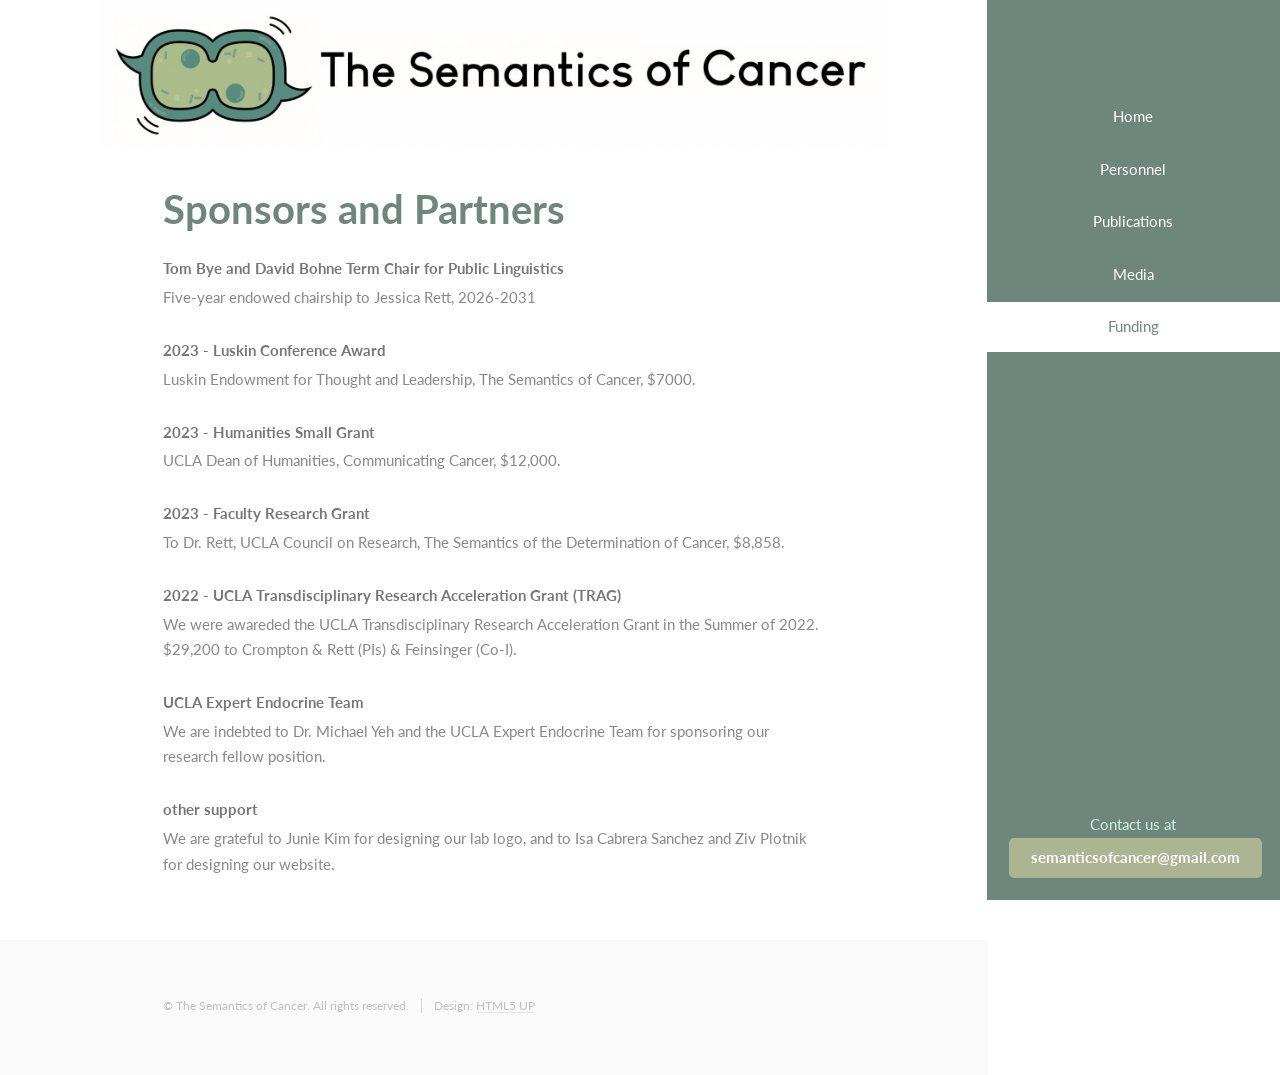
==== commit 1af65324: "Add files via upload" ====
--- a/funding.html
+++ b/funding.html
@@ -25,7 +25,7 @@
 <li><a href="personnel.html">Personnel</a></li>
 <li><a href="publications.html">Publications</a></li>
 <li><a href="media.html">Media</a></li>
-<li><a href="funding.html">Funding</a></li>
+<li><a href="funding.html" class="active">Funding</a></li>
 					</ul>
 				</nav>
 <footer>
